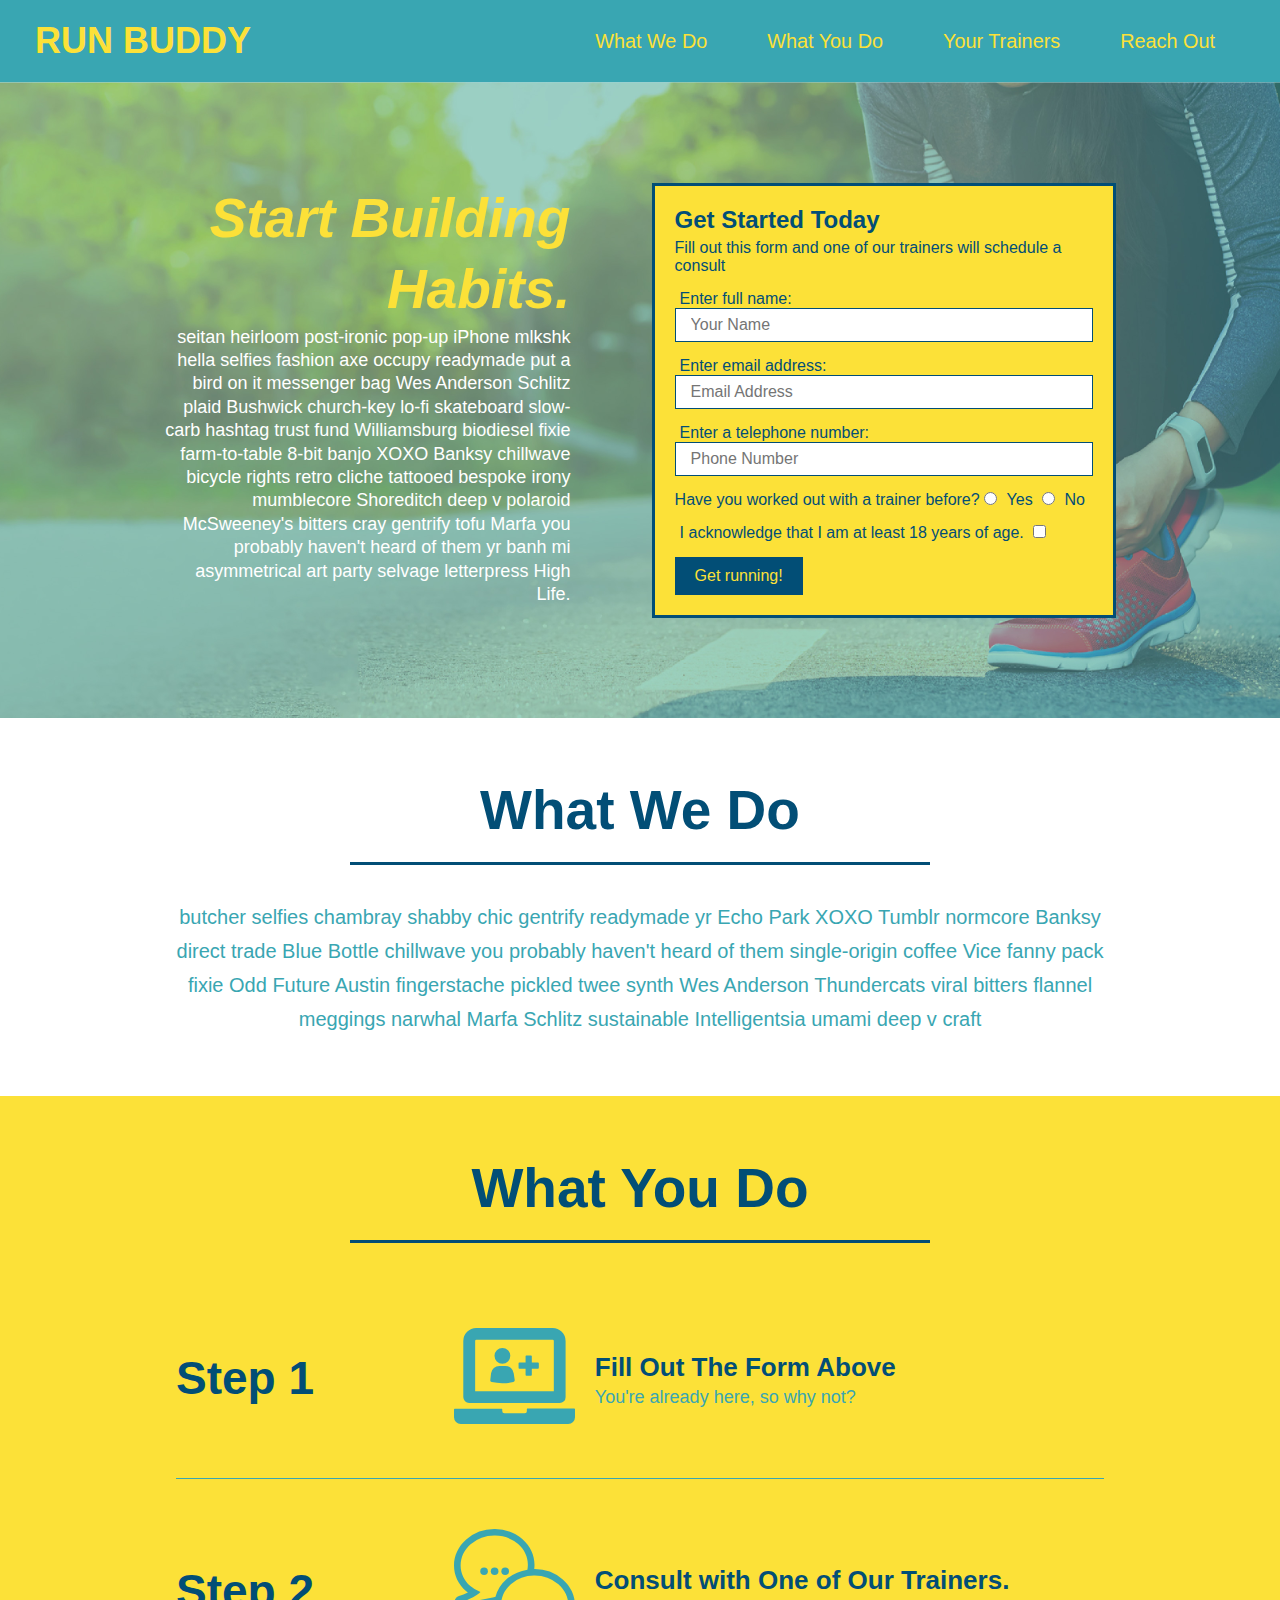
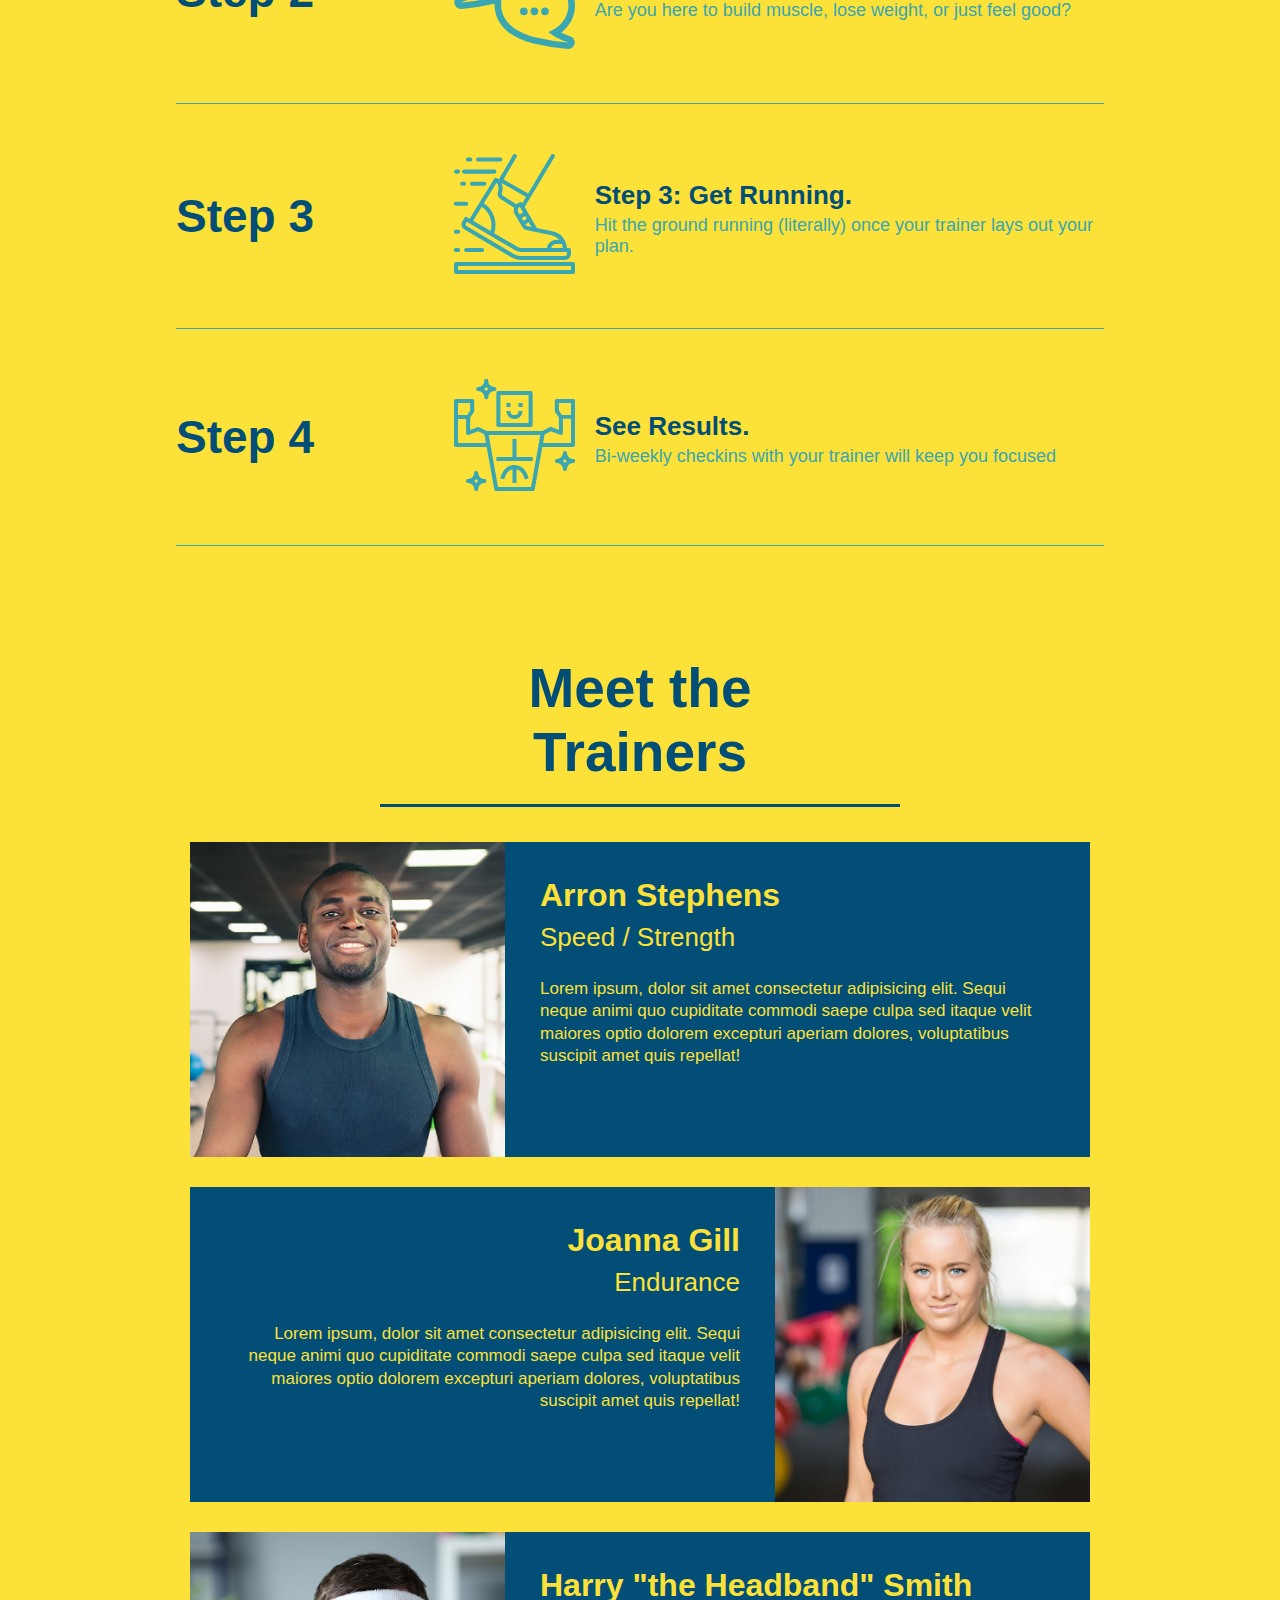
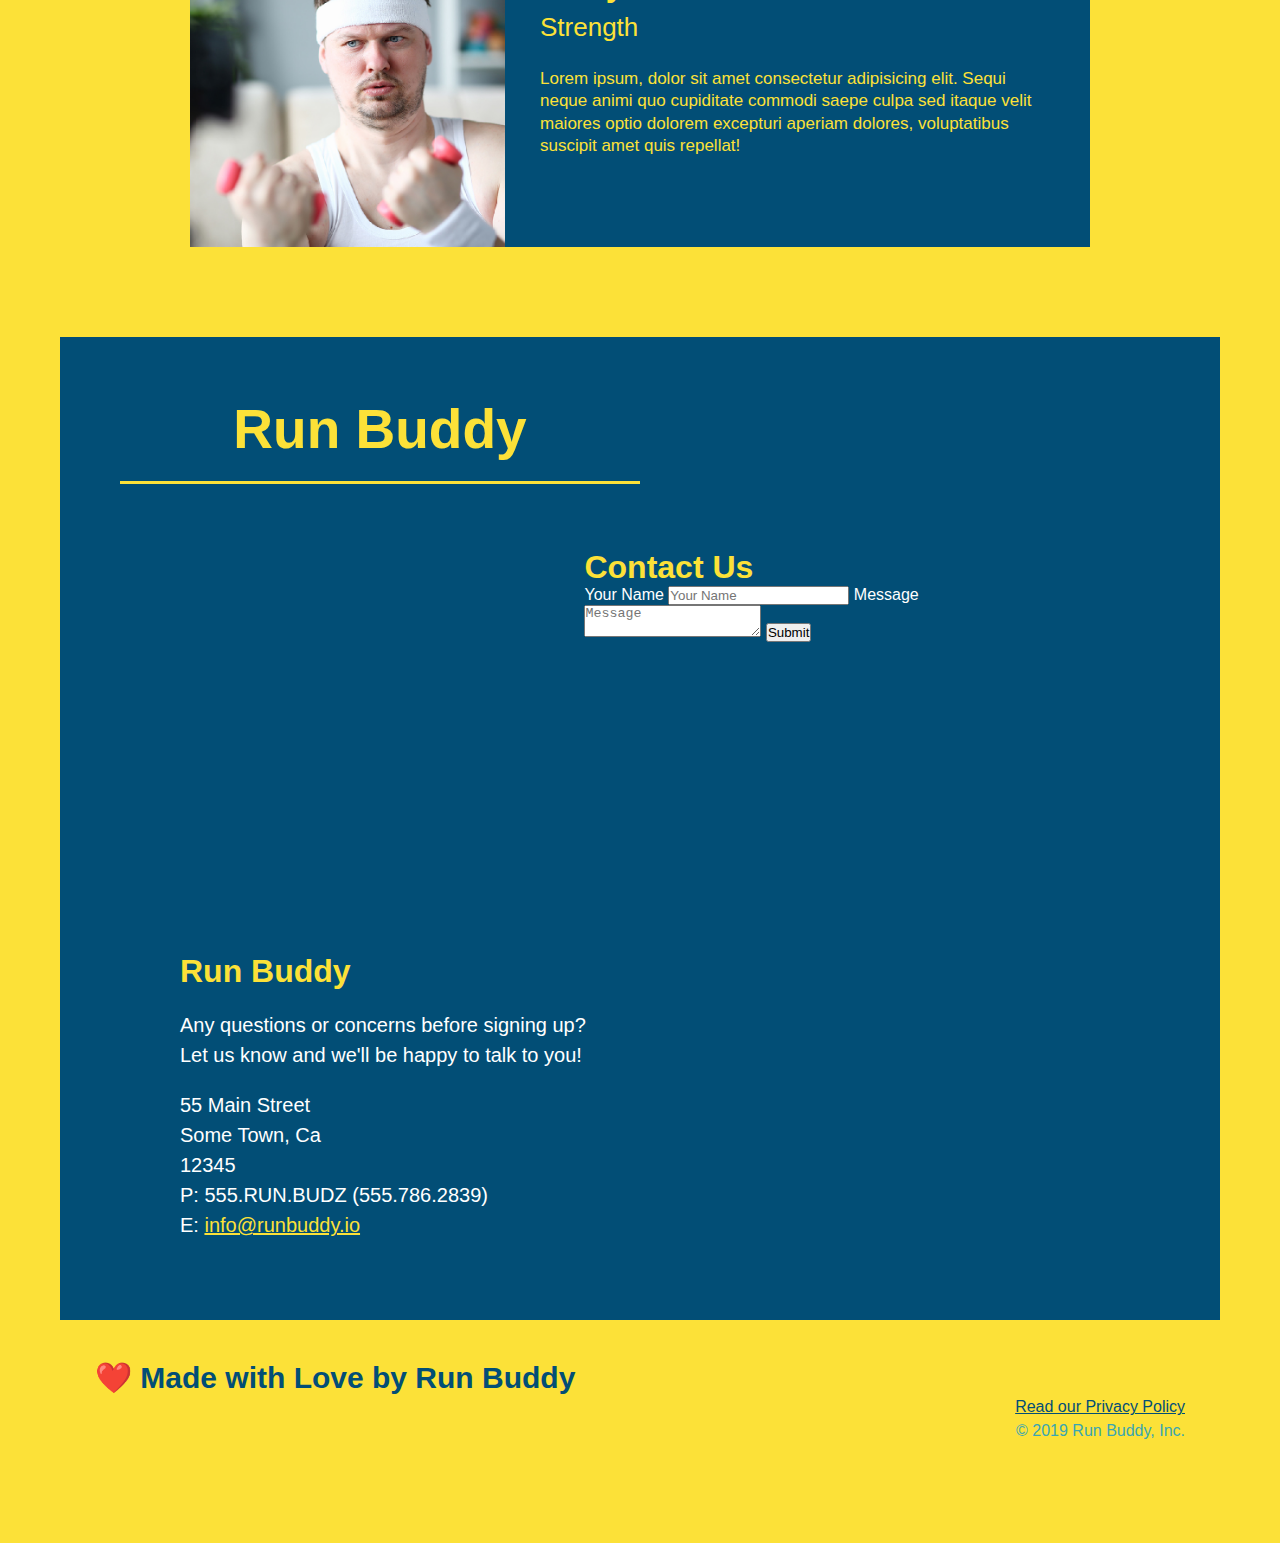
==== index.html @ fc01c891 "update the added flexbox to the steps" ====
<!DOCTYPE html>
<html lang="en">
  <head>
    <link rel="stylesheet" href="assets\style.css" />
    <meta charset="UTF-8" />
    <title>Run Buddy</title>
  </head>
  <body>
    <!-- navigation -->
      <header>  
        <h1>
            RUN BUDDY    
        </h1>
        <nav>
            <!-- Unordered List Element -->
            <ul>
                <!-- List Item Element -->
                <li>
                  <!-- Anchor Element -->
                  <a href="#what-we-do">What We Do</a>
                </li>
                <li>
                  <a href="#what-you-do">What You Do</a>
                </li>
                <li>
                  <a href="#your-trainers">Your Trainers</a>
                </li>
                <li>
                  <a href="#reach-out">Reach Out</a>
                </li>
            </ul>
        </nav>
      </header>
    <!-- hero/jumbotron -->
     <section class="hero">
      <div class="hero-cta">
        <h2>Start Building Habits.</h2>
        <p>
          seitan heirloom post-ironic pop-up iPhone mlkshk hella selfies fashion axe occupy readymade put a bird on it
          messenger bag Wes Anderson Schlitz plaid Bushwick church-key lo-fi skateboard slow-carb hashtag trust fund
          Williamsburg biodiesel fixie farm-to-table 8-bit banjo XOXO Banksy chillwave bicycle rights retro cliche
          tattooed bespoke irony mumblecore Shoreditch deep v polaroid McSweeney's bitters cray gentrify tofu Marfa you
          probably haven't heard of them yr banh mi asymmetrical art party selvage letterpress High Life.
        </p>
      </div>
         <div class="hero-form">
         <h3>Get Started Today</h3>
         <p>Fill out this form and one of our trainers will schedule a consult</p>
                <!-- Add Form Element -->
         <form>
            <label for="name">Enter full name:</label>
            <input type="text" placeholder="Your Name" name="name" id="name" class="form-input">
            
            <label for="email">Enter email address:</label>
            <input type="text" placeholder="Email Address" name="email" id="email" class="form-input">
            
            <label for="phone">Enter a telephone number:</label>
            <input type="text" placeholder="Phone Number" name="phone" id="phone" class="form-input">
            <p>
                Have you worked out with a trainer before?
                <input type="radio" name="trainer-confirm" id="trainer-yes" />
                <label for="trainer-yes">Yes</label>
                <input type="radio" name="trainer-confirm" id="trainer-no" />
                <label for="trainer-no">No</label>
            </p>
            <p>
                <label for="checkbox" >
                  I acknowledge that I am at least 18 years of age.
                </label>
                <input type="checkbox" name="age-confirm" id="checkbox" />
            </p>
              <button type="submit">
                Get running!
              </button>
         </form>
         </div>     
        </section>
        <!-- End hero -->
     <!-- "what we do" section -->
     <section id="what-we-do" class="intro">
        <div class="flex-row">
           <h2 class="section-title primary-border">What We Do</h2>
        </div>
        <div class="flex-row">
           <p>butcher selfies chambray shabby chic gentrify readymade yr Echo Park XOXO Tumblr normcore Banksy direct trade Blue Bottle chillwave you probably haven't heard of them single-origin coffee Vice fanny pack fixie Odd Future Austin fingerstache pickled twee synth Wes Anderson Thundercats viral bitters flannel meggings narwhal Marfa Schlitz sustainable Intelligentsia umami deep v craft
           </p> 
        </div>
    </section>
    <!-- "what you do" section -->
    <section id="what-you-do" class="steps">
       <div class="flex-row">
          <h2 class="section-title secondary-border">What You Do</h2>
      </div>
        <div class="step">
         <h3>Step 1</h3>  
         <div class="step-info">
           <div class="step-img">
             <img src="./assets/images/step-1.svg" alt="">
           </div>
          <div class="step-text">
            <h4>Fill Out The Form Above</h4>
            <p>You're already here, so why not?</p>
          </div>
       </div>
       </div>
       <div class="step">
          <h3>Step 2</h3>
          <div class="step-info">
            <div class="step-img">
             <img src="./assets/images/step-2.svg" alt="" />
            </div>
            <div class="step-text">
              <h4>Consult with One of Our Trainers.</h4>
         <p>Are you here to build muscle, lose weight, or just feel good?</p>
       </div>
       </div>
       </div>
      <div class="step">
        <h3>Step 3</h3>
        <div class="step-info">
          <div class="step-img">
           <img src="./assets/images/step-3.svg" alt="" />
          </div>
          <div class="step-text">
           <h4>Step 3: Get Running.</h4>
         <p>Hit the ground running (literally) once your trainer lays out your plan.</p>
      </div>
      </div>
      </div>
      <div>
      <div class="step">
        <h3>Step 4</h3>
        <div class="step-info">
          <div class="step-img">
           <img src="./assets/images/step-4.svg" alt="" />
          </div>
          <div class="step-text">
           <h4>See Results.</h4>
        <p>Bi-weekly checkins with your trainer will keep you focused</p>
      </div>
      </div>
      </div>
    <!-- 'meet the trainer" section -->
    <section id="your-trainers" class="trainers">
       <div class="flex-row">  
          <h2 class="section-title primary-border">
            Meet the Trainers
          </h2>
      </div>
        <article class="trainer">
          <img src="./assets/images/trainer-1.jpg" alt="Arron Stephens in his workout clothes, ready to pump iron" />
          <div class="trainer-bio text-left">
            <h3>Arron Stephens</h3>
            <h4>Speed / Strength</h4>
            <p>
              Lorem ipsum, dolor sit amet consectetur adipisicing elit. Sequi neque animi quo cupiditate commodi saepe culpa sed
              itaque velit maiores optio dolorem excepturi aperiam dolores, voluptatibus suscipit amet quis repellat!
            </p>
          </div>
        </article>
        <!-- second trainer bio -->
<article class="trainer">
  <div class="trainer-bio text-right">
    <h3>Joanna Gill</h3>
    <h4>Endurance</h4>
    <p>
      Lorem ipsum, dolor sit amet consectetur adipisicing elit. Sequi neque animi quo cupiditate commodi saepe culpa sed
      itaque velit maiores optio dolorem excepturi aperiam dolores, voluptatibus suscipit amet quis repellat!
    </p>
  </div>
  <img src="./assets/images/trainer-2.jpg" alt="Joanna Gill cooling off after a workout" />
</article>

<!-- third trainer bio -->
<article class="trainer">
  <img src="./assets/images/trainer-3.jpg" alt="Harry Smith wearing a headband and lifting comically small pink weights" />
  <div class="trainer-bio text-left">
    <h3>Harry "the Headband" Smith</h3>
    <h4>Strength</h4>
    <p>
      Lorem ipsum, dolor sit amet consectetur adipisicing elit. Sequi neque animi quo cupiditate commodi saepe culpa sed
      itaque velit maiores optio dolorem excepturi aperiam dolores, voluptatibus suscipit amet quis repellat!
    </p>
  </div>
</article>
    </section>
    <!-- "reach out" section -->
    <section id="reach-out" class="contact">
        <h2 class="section-title secondary-border">Run Buddy</h2>
        <div class="contact-info">
          <iframe
            src=https://www.google.com/maps/embed?pb=!1m18!1m12!1m3!1d3299.540807350908!2d-118.55306448482447!3d34.209207180563475!2m3!1f0!2f0!3f0!3m2!1i1024!2i768!4f13.1!3m3!1m2!1s0x80c29bc38bbc2f2b%3A0x5e763efaf4e29535!2s19148%20Lull%20St%2C%20Reseda%2C%20CA%2091335!5e0!3m2!1sen!2sus!4v1601859293171!5m2!1sen!2sus" 
            frameborder="0"
            height="400"
            width="400"
            style="border:0"
            allowfullscreen
          >
        </iframe> 
        <div class="contact-form">
          <h3>Contact Us</h3>
          <form>
            <label for="contact-name">Your Name</label>
            <input type="text" id="contact-name" placeholder="Your Name" />
        
            <label for="contact-message">Message</label>
            <textarea id="contact-message" placeholder="Message"></textarea>
        
            <button type="submit">Submit</button>
          </form>
        </div>
        <div>
          <h3>Run Buddy</h3>
          <p>
            Any questions or concerns before signing up?
            <br />
            Let us know and we'll be happy to talk to you!
          </p>
          <address>
            55 Main Street <br/>
            Some Town, Ca <br/>
            12345<br />
            P: 555.RUN.BUDZ (555.786.2839)<br/>
            E: <a href="mailto:info@runbuddy.io">info@runbuddy.io</a>
          </address>
       </div>  
          
    </section>
    <!-- footer -->
    <footer>
        <h2>❤️ Made with Love by Run Buddy</h2>
        <div>
            <a href="./privacy-policy.html">Read our Privacy Policy</a><br />
            &copy; 2019 Run Buddy, Inc.
        </div>
    </footer>
  </body>
</html>
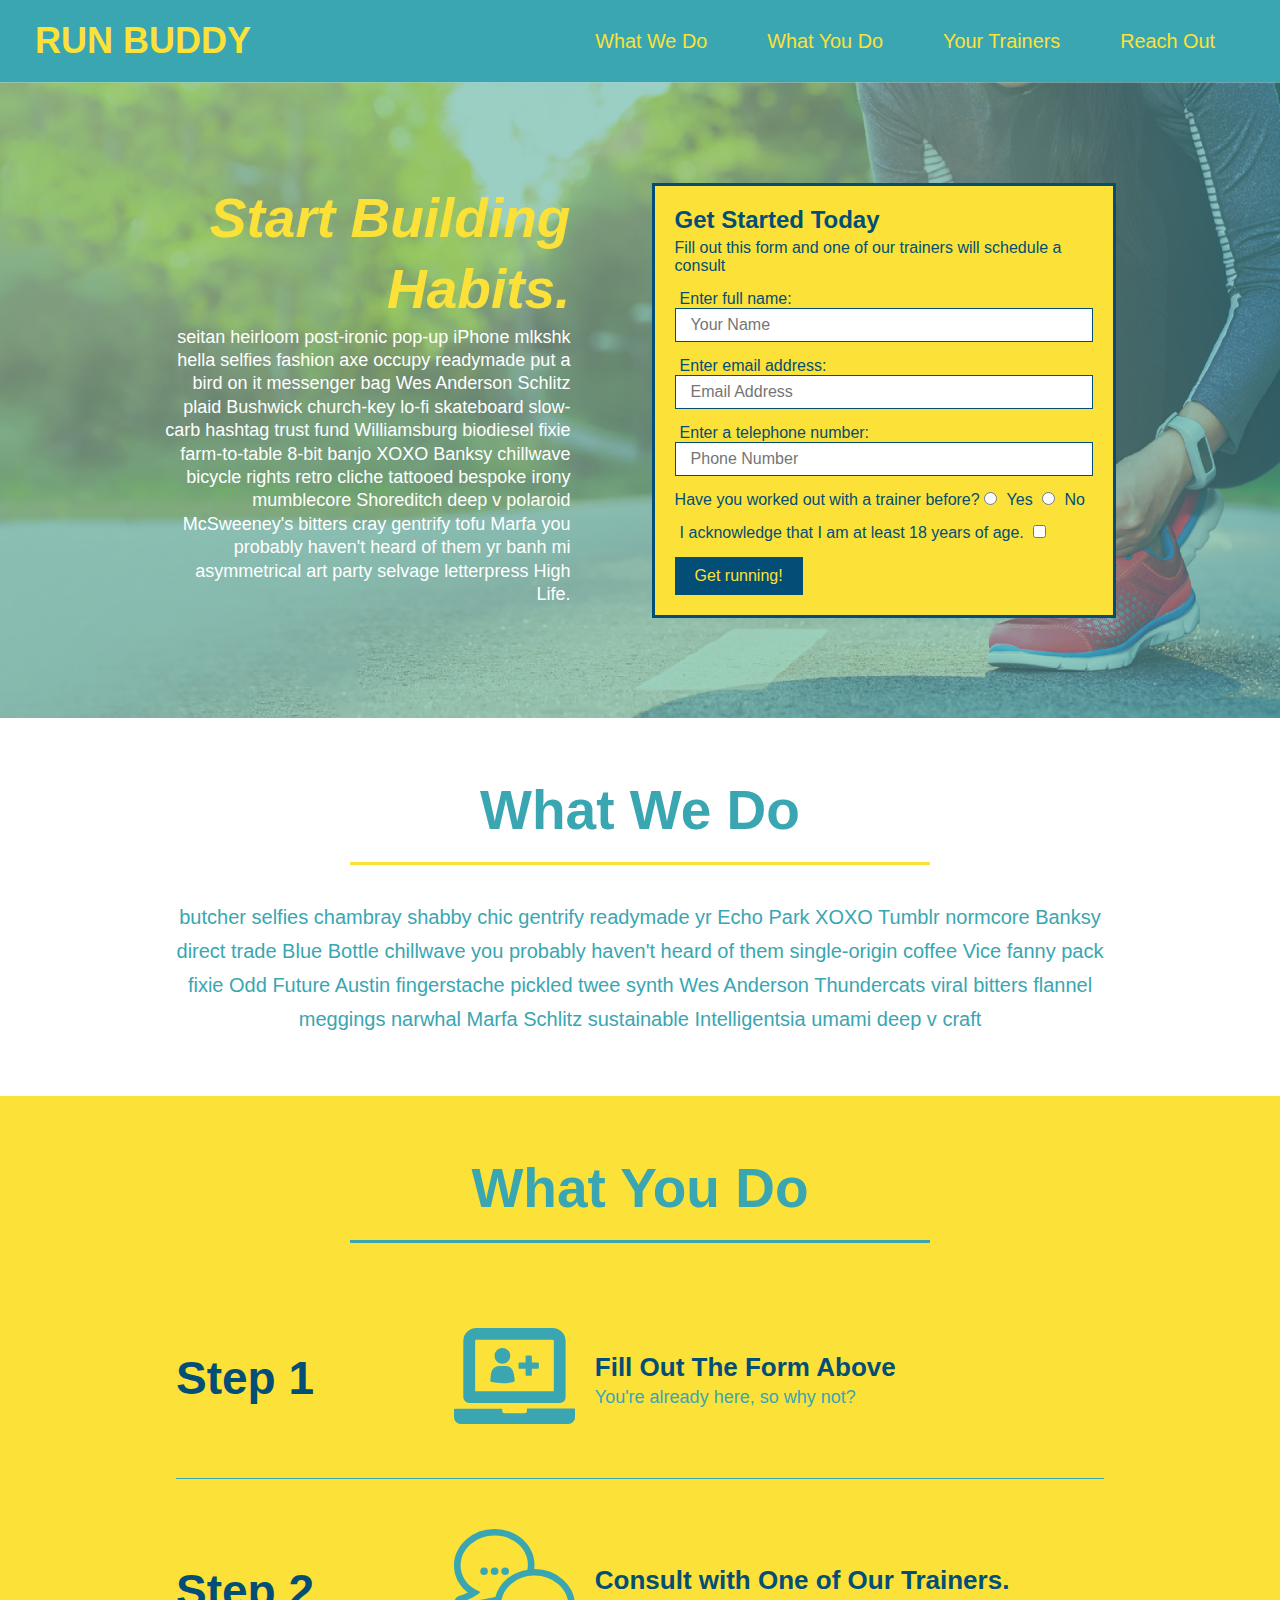
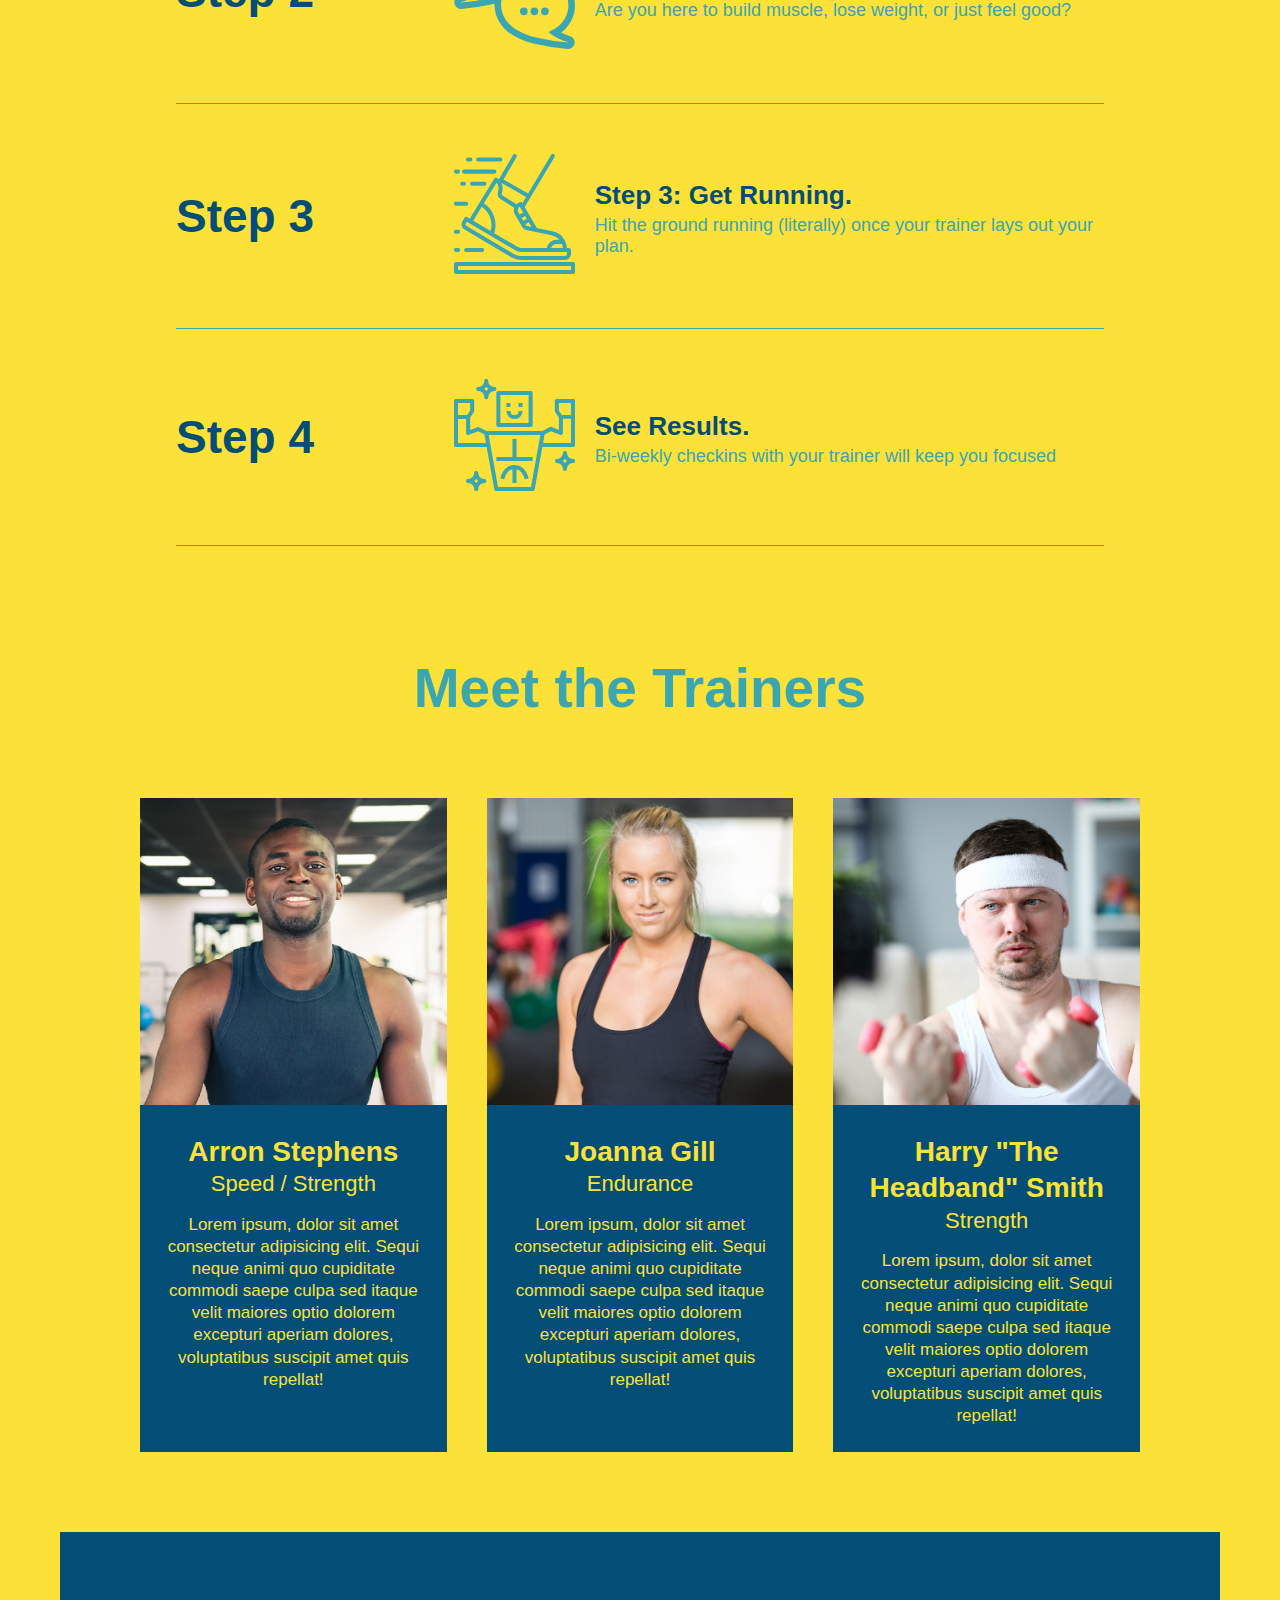
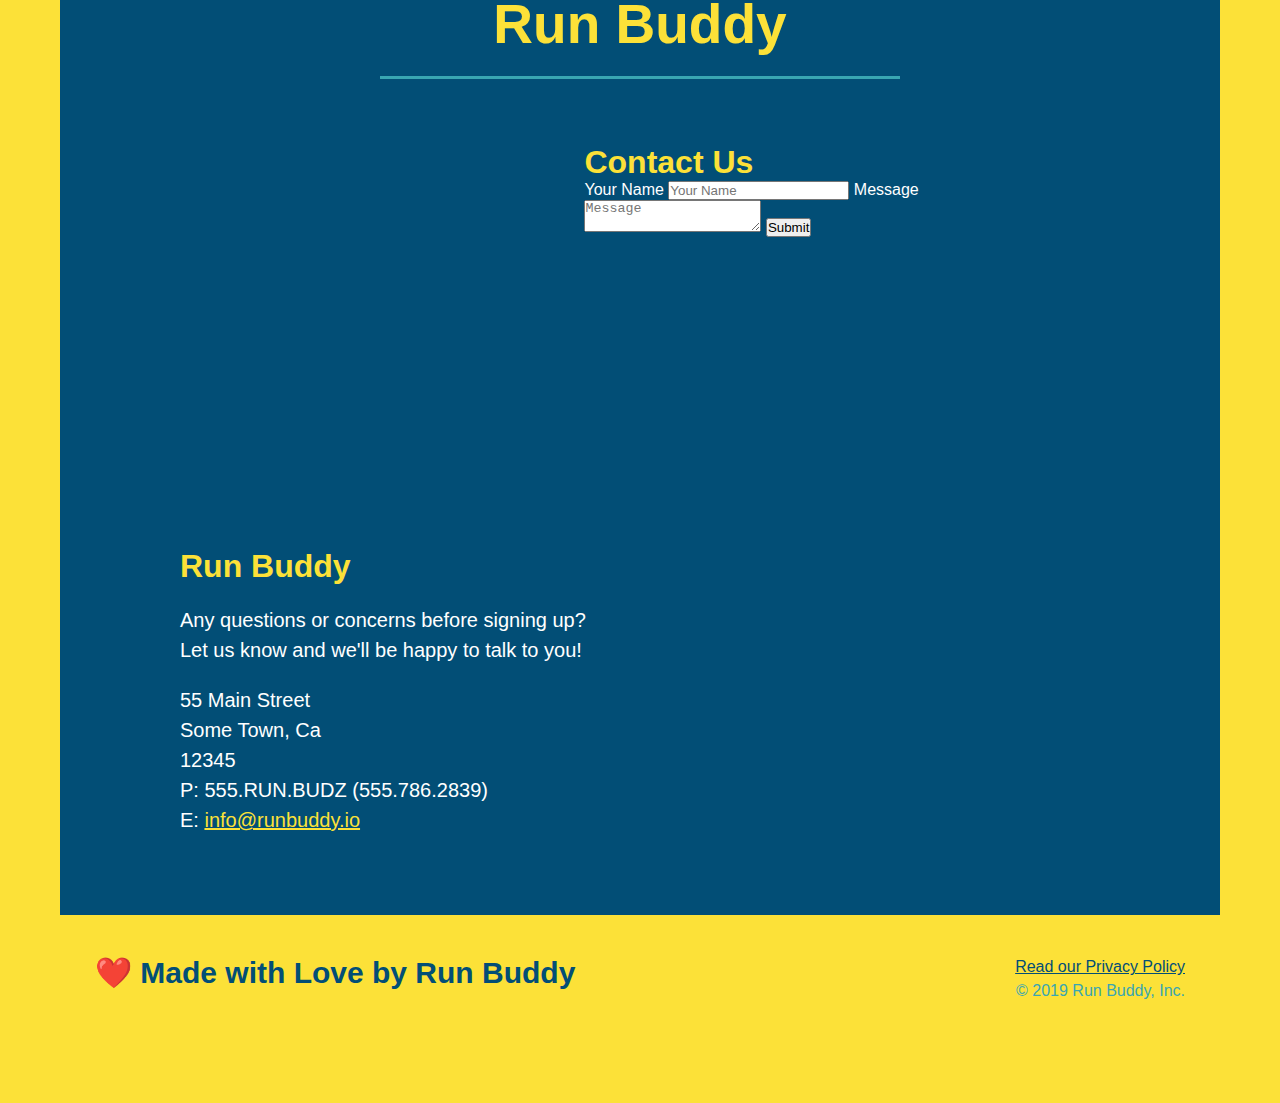
==== commit 03a980dc: "add felxbox to the trainers" ====
--- a/index.html
+++ b/index.html
@@ -141,52 +141,57 @@
       </div>
       </div>
     <!-- 'meet the trainer" section -->
-    <section id="your-trainers" class="trainers">
+    <section id="your-trainers" >
        <div class="flex-row">  
-          <h2 class="section-title primary-border">
-            Meet the Trainers
-          </h2>
-      </div>
+          <h2 class="section-title primary-border">Meet the Trainers </h2>
+       </div>
+       <div class="trainers" >
         <article class="trainer">
           <img src="./assets/images/trainer-1.jpg" alt="Arron Stephens in his workout clothes, ready to pump iron" />
-          <div class="trainer-bio text-left">
-            <h3>Arron Stephens</h3>
-            <h4>Speed / Strength</h4>
+          <div class="trainer-bio">
+            <h3 class=trainer-name>Arron Stephens</h3>
+            <h4 class="trainer-role">Speed / Strength</h4>
             <p>
               Lorem ipsum, dolor sit amet consectetur adipisicing elit. Sequi neque animi quo cupiditate commodi saepe culpa sed
               itaque velit maiores optio dolorem excepturi aperiam dolores, voluptatibus suscipit amet quis repellat!
             </p>
           </div>
         </article>
-        <!-- second trainer bio -->
-<article class="trainer">
-  <div class="trainer-bio text-right">
-    <h3>Joanna Gill</h3>
-    <h4>Endurance</h4>
-    <p>
-      Lorem ipsum, dolor sit amet consectetur adipisicing elit. Sequi neque animi quo cupiditate commodi saepe culpa sed
-      itaque velit maiores optio dolorem excepturi aperiam dolores, voluptatibus suscipit amet quis repellat!
-    </p>
-  </div>
-  <img src="./assets/images/trainer-2.jpg" alt="Joanna Gill cooling off after a workout" />
-</article>
-
-<!-- third trainer bio -->
-<article class="trainer">
-  <img src="./assets/images/trainer-3.jpg" alt="Harry Smith wearing a headband and lifting comically small pink weights" />
-  <div class="trainer-bio text-left">
-    <h3>Harry "the Headband" Smith</h3>
-    <h4>Strength</h4>
-    <p>
-      Lorem ipsum, dolor sit amet consectetur adipisicing elit. Sequi neque animi quo cupiditate commodi saepe culpa sed
-      itaque velit maiores optio dolorem excepturi aperiam dolores, voluptatibus suscipit amet quis repellat!
-    </p>
-  </div>
-</article>
-    </section>
+       
+      <!-- second trainer bio -->
+       
+        <article class="trainer">
+        <img src="./assets/images/trainer-2.jpg" alt="Joanna Gill cooling off after a workout" />
+          <div class="trainer-bio">
+            <h3 class="trainer-name">Joanna Gill</h3>
+            <h4 class="trainer-role">Endurance</h4>
+           <p>
+            Lorem ipsum, dolor sit amet consectetur adipisicing elit. Sequi neque animi quo cupiditate commodi saepe culpa sed
+            itaque velit maiores optio dolorem excepturi aperiam dolores, voluptatibus suscipit amet quis repellat!
+           </p>
+         </div>
+       </article>
+       
+       <!-- third trainer bio -->
+      
+        <article class="trainer">
+        <img src="./assets/images/trainer-3.jpg" alt="Harry Smith wearing a headband and lifting comically small pink weights" />
+         <div class="trainer-bio">
+          <h3 class="trainer-name">Harry "The Headband" Smith</h3>
+           <h4 class="trainer-role">Strength</h4>
+           <p>
+            Lorem ipsum, dolor sit amet consectetur adipisicing elit. Sequi neque animi quo cupiditate commodi saepe culpa sed
+            itaque velit maiores optio dolorem excepturi aperiam dolores, voluptatibus suscipit amet quis repellat!
+           </p>
+         </div>
+       </article>
+      </div> 
+</section>
     <!-- "reach out" section -->
     <section id="reach-out" class="contact">
+      <div class="flex-row">
         <h2 class="section-title secondary-border">Run Buddy</h2>
+      </div>
         <div class="contact-info">
           <iframe
             src=https://www.google.com/maps/embed?pb=!1m18!1m12!1m3!1d3299.540807350908!2d-118.55306448482447!3d34.209207180563475!2m3!1f0!2f0!3f0!3m2!1i1024!2i768!4f13.1!3m3!1m2!1s0x80c29bc38bbc2f2b%3A0x5e763efaf4e29535!2s19148%20Lull%20St%2C%20Reseda%2C%20CA%2091335!5e0!3m2!1sen!2sus!4v1601859293171!5m2!1sen!2sus" 
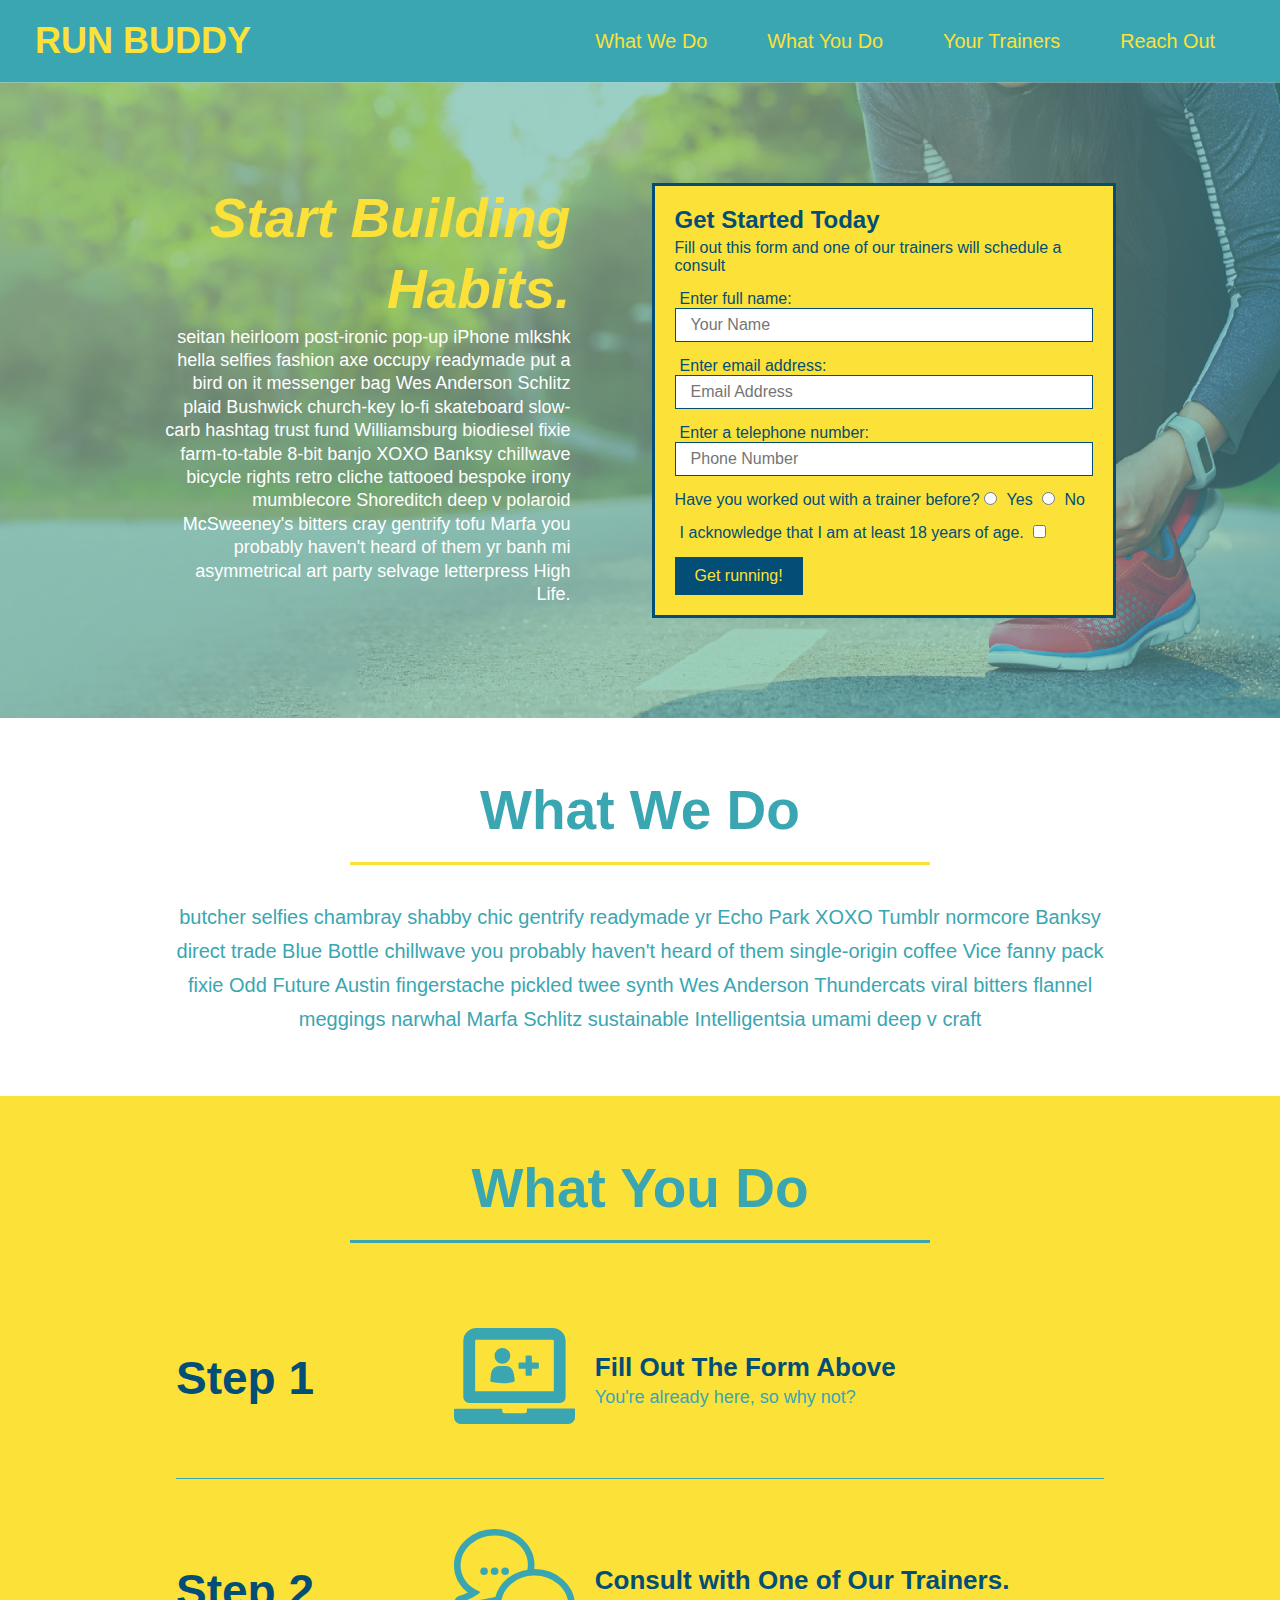
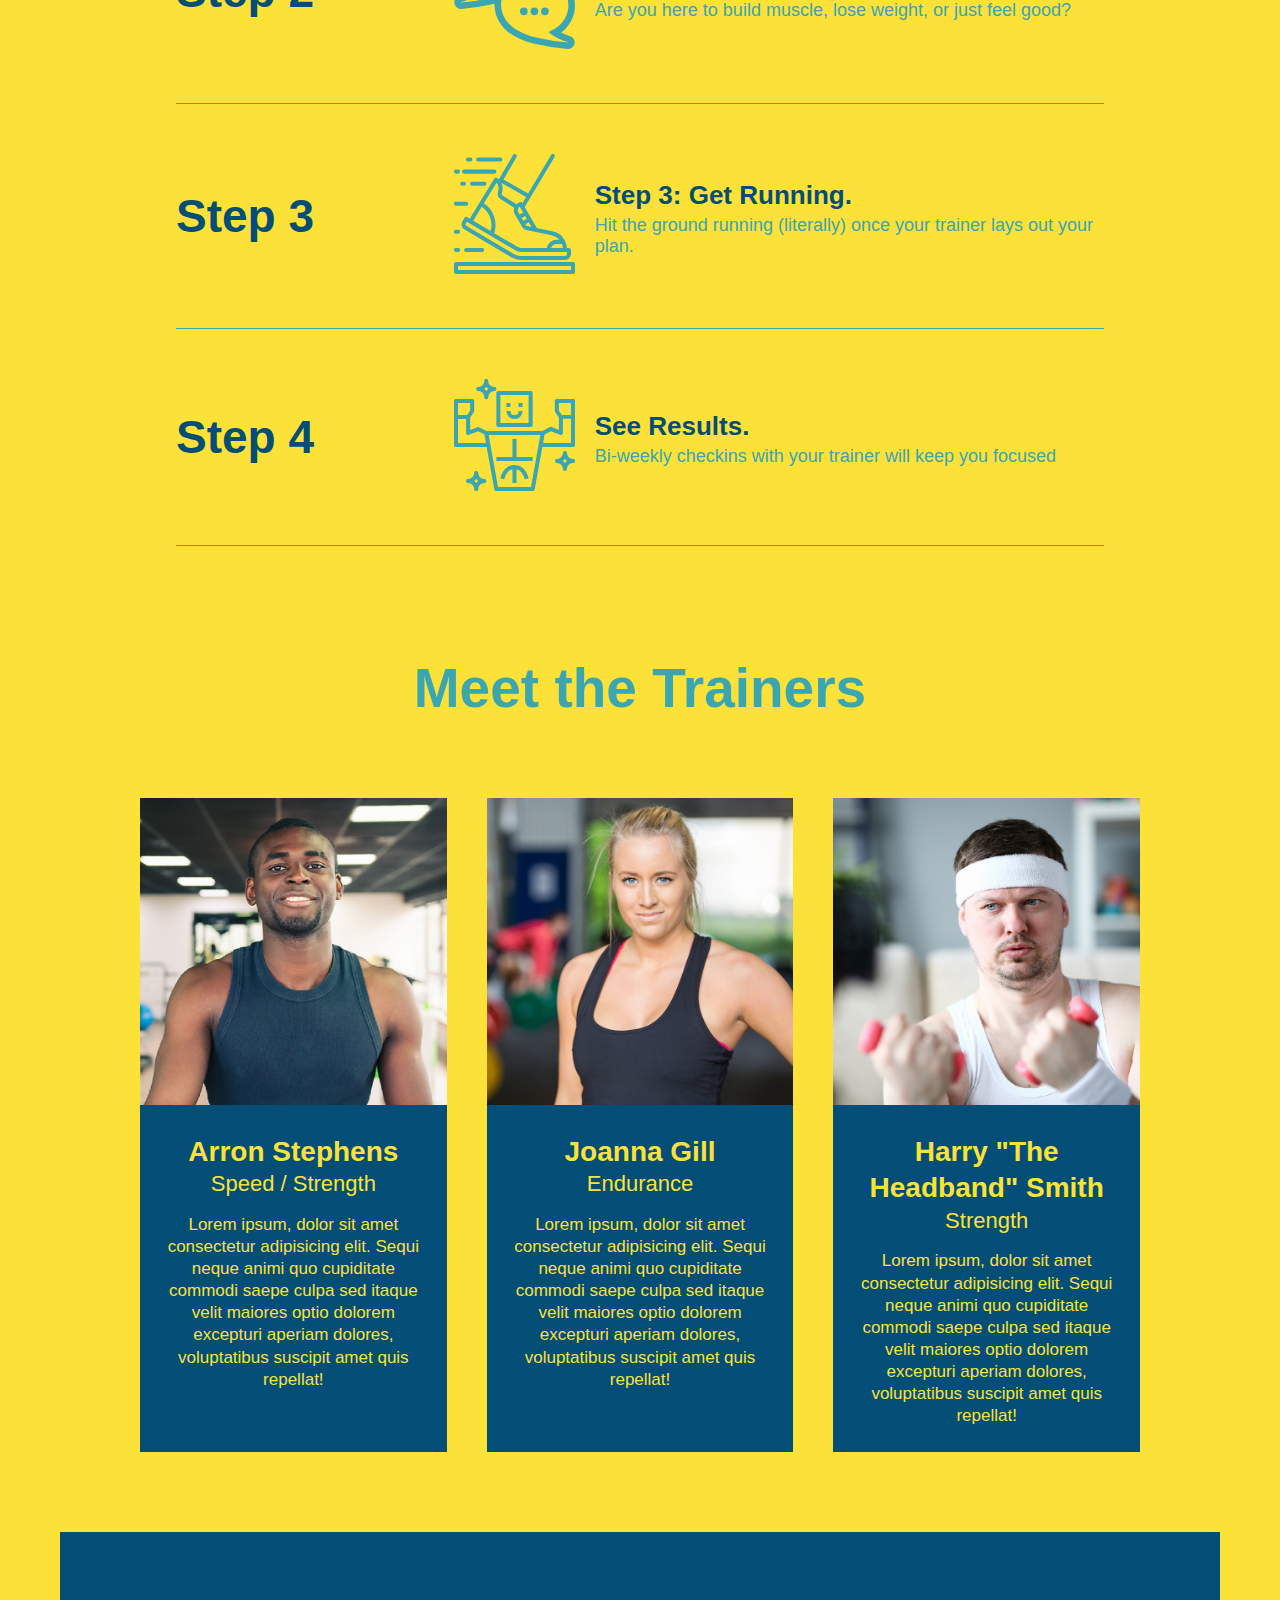
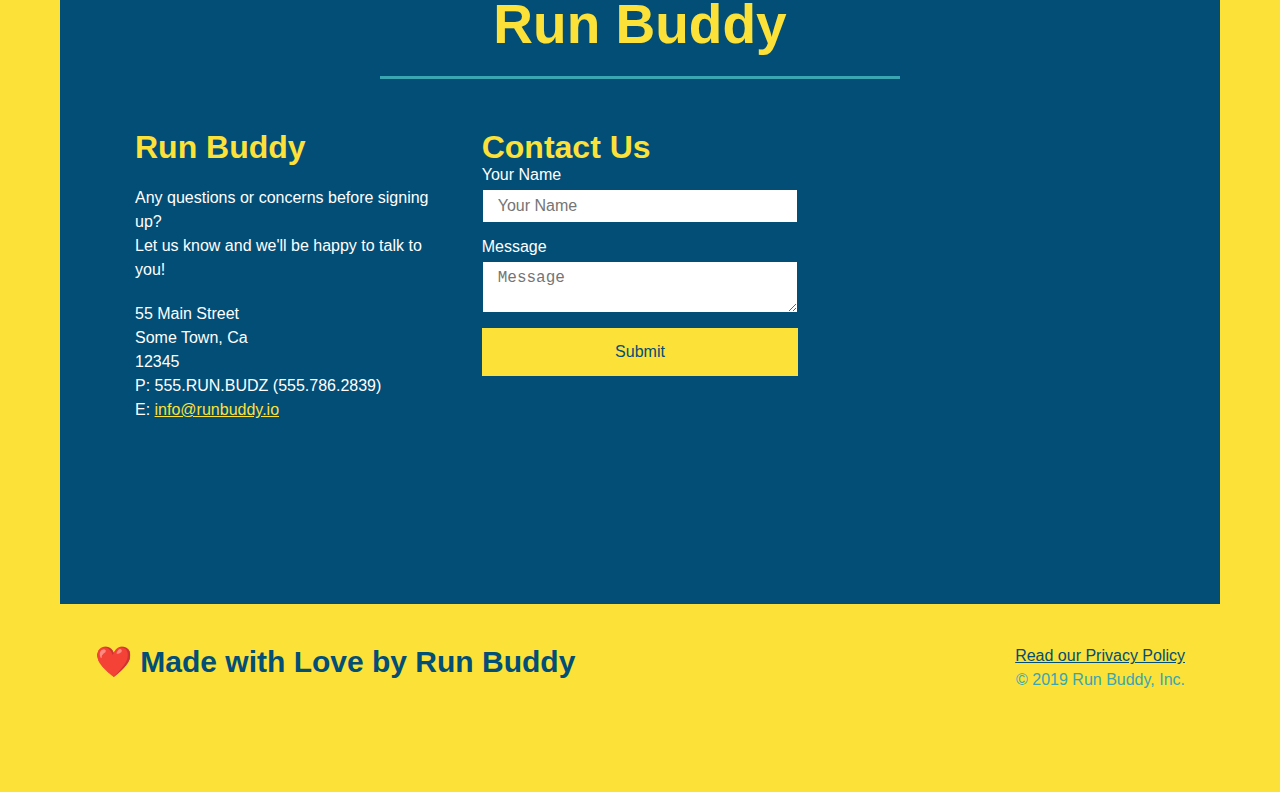
==== commit 44a8dfe7: "add flexbox to reach out" ====
--- a/index.html
+++ b/index.html
@@ -193,28 +193,7 @@
         <h2 class="section-title secondary-border">Run Buddy</h2>
       </div>
         <div class="contact-info">
-          <iframe
-            src=https://www.google.com/maps/embed?pb=!1m18!1m12!1m3!1d3299.540807350908!2d-118.55306448482447!3d34.209207180563475!2m3!1f0!2f0!3f0!3m2!1i1024!2i768!4f13.1!3m3!1m2!1s0x80c29bc38bbc2f2b%3A0x5e763efaf4e29535!2s19148%20Lull%20St%2C%20Reseda%2C%20CA%2091335!5e0!3m2!1sen!2sus!4v1601859293171!5m2!1sen!2sus" 
-            frameborder="0"
-            height="400"
-            width="400"
-            style="border:0"
-            allowfullscreen
-          >
-        </iframe> 
-        <div class="contact-form">
-          <h3>Contact Us</h3>
-          <form>
-            <label for="contact-name">Your Name</label>
-            <input type="text" id="contact-name" placeholder="Your Name" />
-        
-            <label for="contact-message">Message</label>
-            <textarea id="contact-message" placeholder="Message"></textarea>
-        
-            <button type="submit">Submit</button>
-          </form>
-        </div>
-        <div>
+          <div>
           <h3>Run Buddy</h3>
           <p>
             Any questions or concerns before signing up?
@@ -228,9 +207,30 @@
             P: 555.RUN.BUDZ (555.786.2839)<br/>
             E: <a href="mailto:info@runbuddy.io">info@runbuddy.io</a>
           </address>
-       </div>  
-          
-    </section>
+       </div> 
+
+       <div class="contact-form">
+        <h3>Contact Us</h3>
+        <form>
+          <label for="contact-name">Your Name</label>
+          <input type="text" id="contact-name" placeholder="Your Name" />
+      
+          <label for="contact-message">Message</label>
+          <textarea id="contact-message" placeholder="Message"></textarea>
+      
+          <button type="submit">Submit</button>
+        </form>
+      </div> 
+          <iframe
+            src=https://www.google.com/maps/embed?pb=!1m18!1m12!1m3!1d3299.540807350908!2d-118.55306448482447!3d34.209207180563475!2m3!1f0!2f0!3f0!3m2!1i1024!2i768!4f13.1!3m3!1m2!1s0x80c29bc38bbc2f2b%3A0x5e763efaf4e29535!2s19148%20Lull%20St%2C%20Reseda%2C%20CA%2091335!5e0!3m2!1sen!2sus!4v1601859293171!5m2!1sen!2sus" 
+            frameborder="0"
+            height="400"
+            width="400"
+            style="border:0"
+            allowfullscreen
+          >
+        </iframe> 
+   </section>
     <!-- footer -->
     <footer>
         <h2>❤️ Made with Love by Run Buddy</h2>
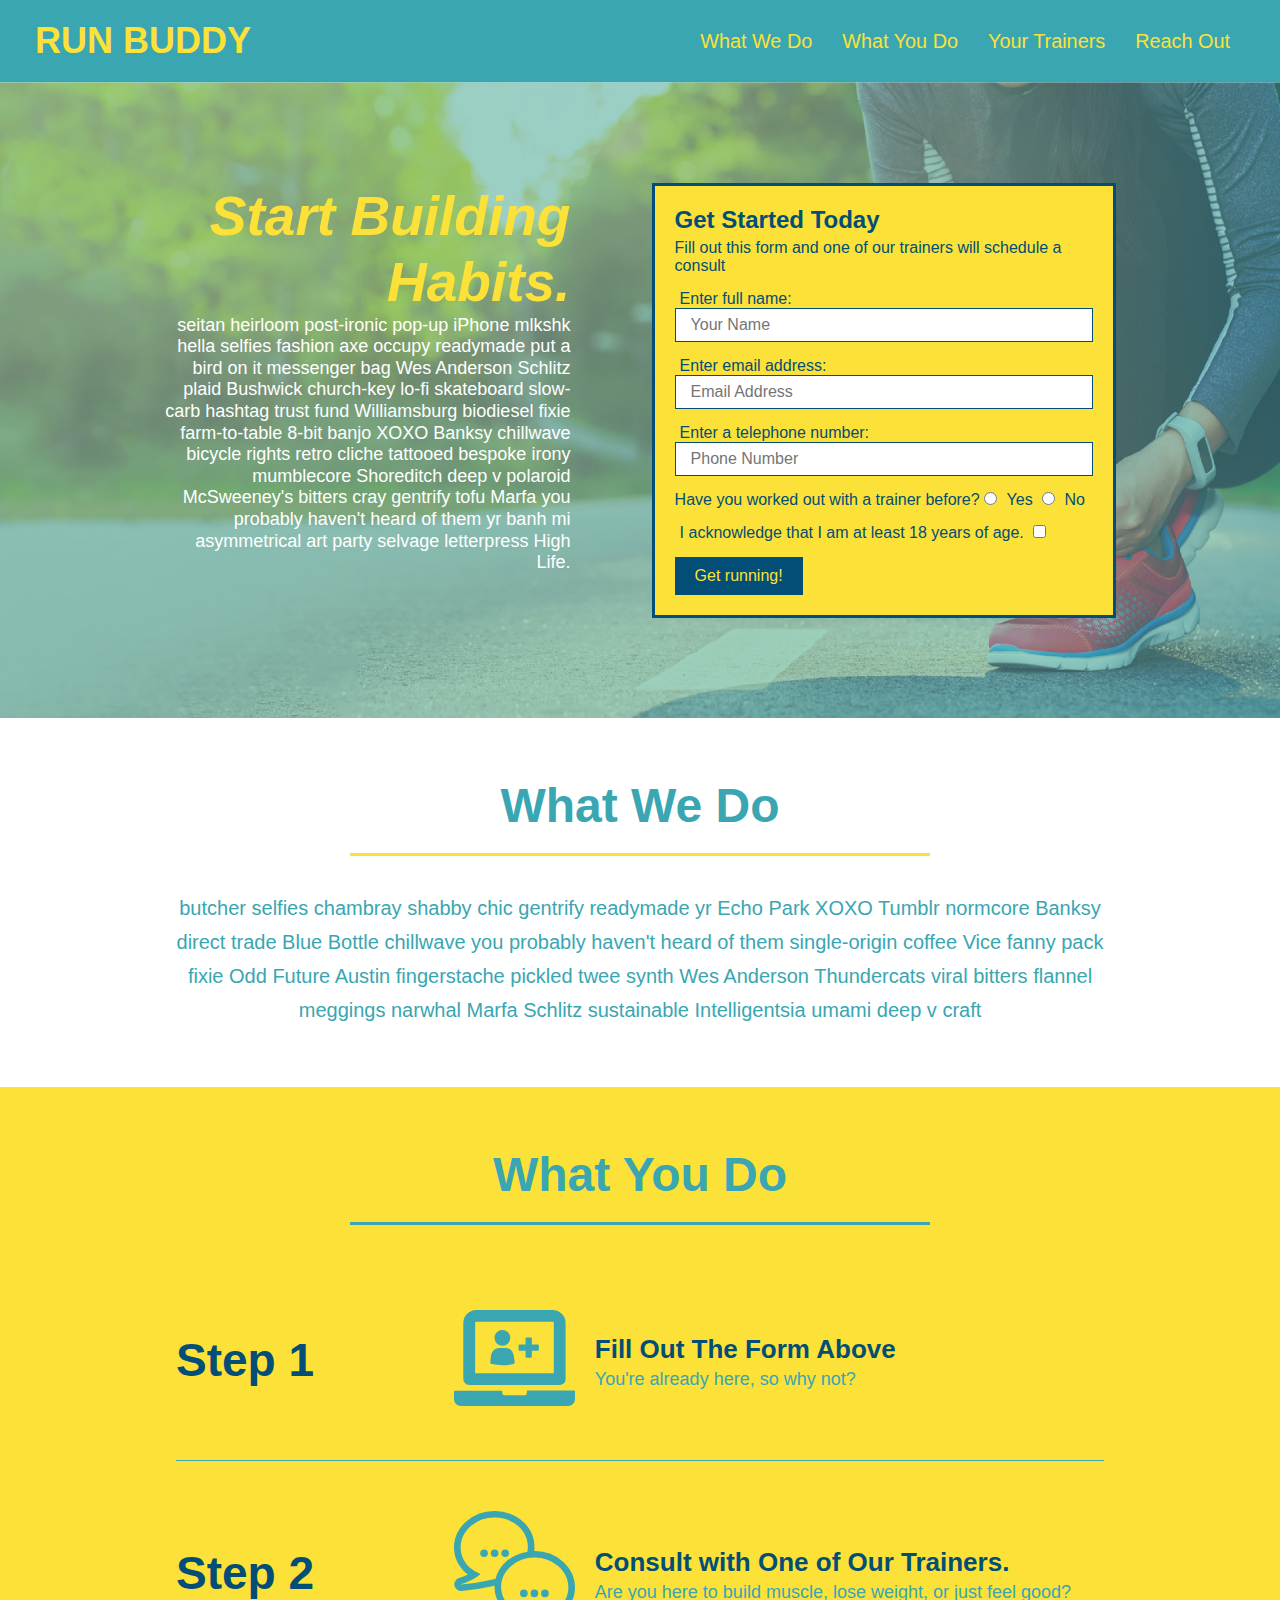
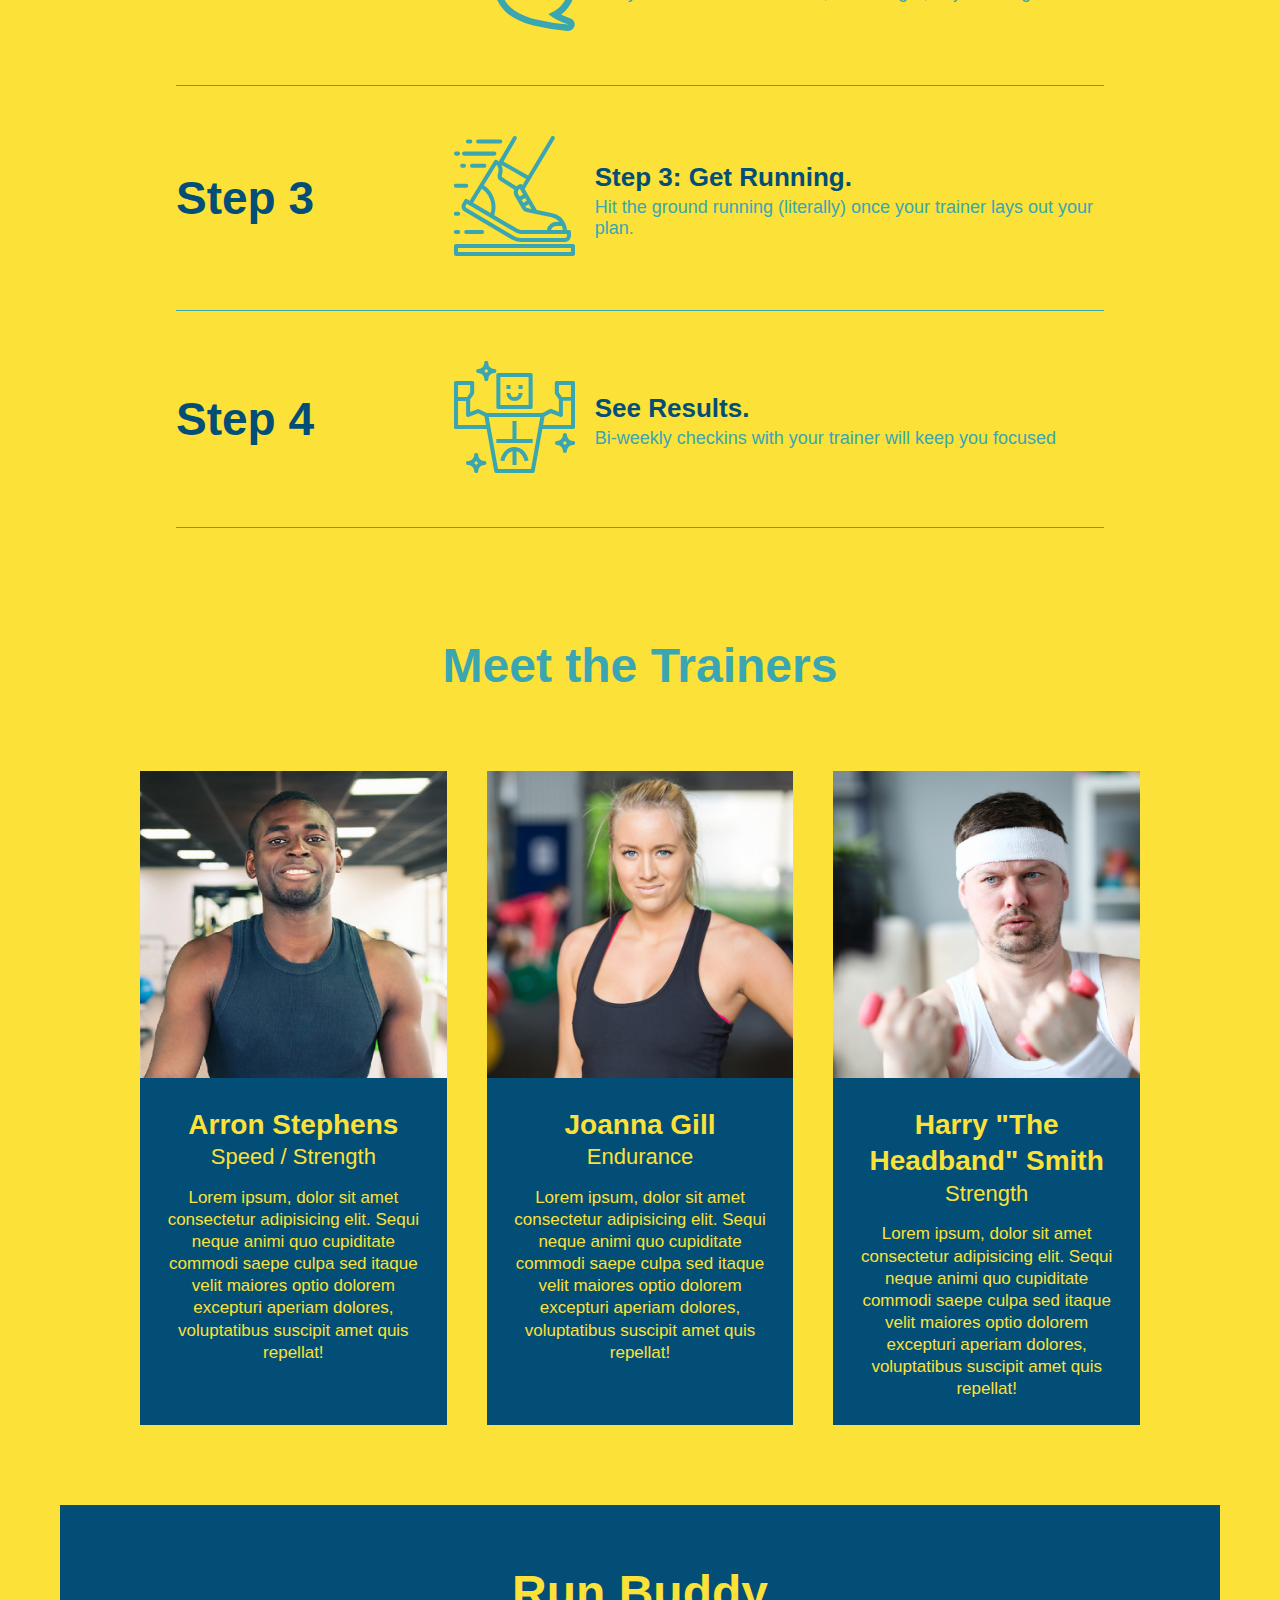
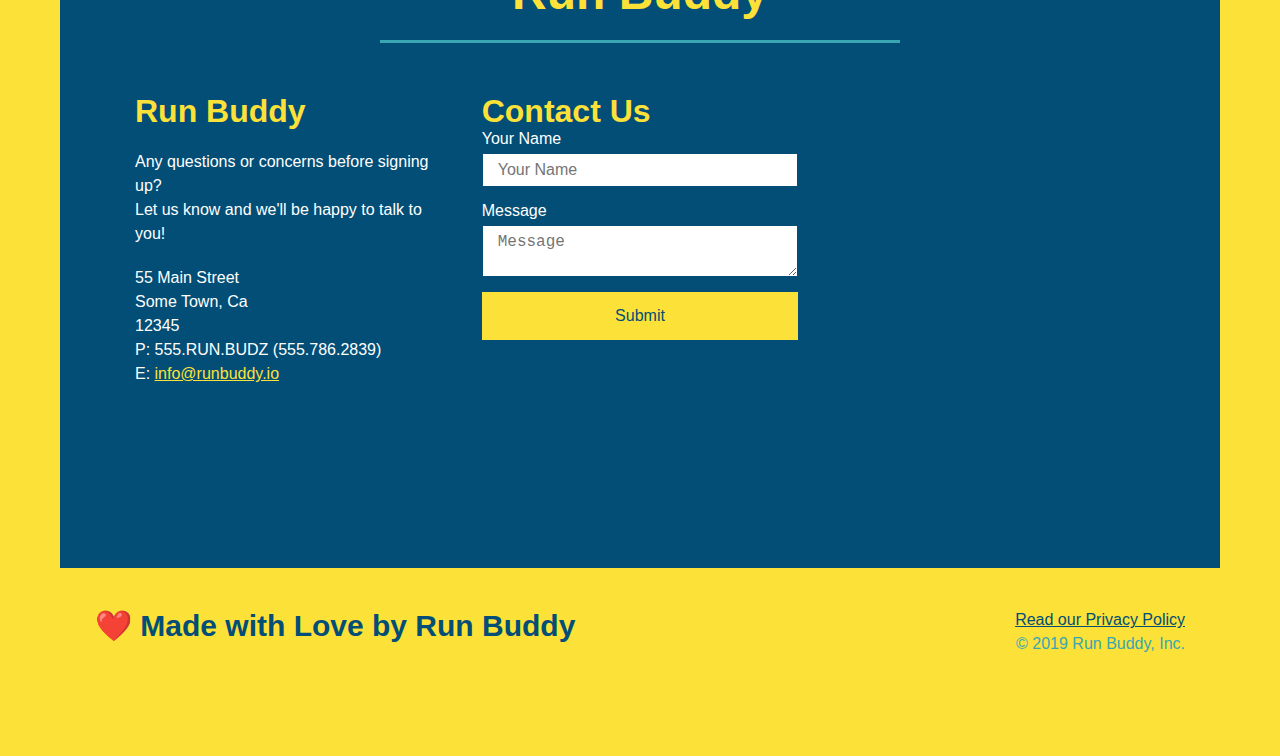
==== commit ed667d48: "added mediaqueries" ====
--- a/index.html
+++ b/index.html
@@ -3,6 +3,7 @@
   <head>
     <link rel="stylesheet" href="assets\style.css" />
     <meta charset="UTF-8" />
+    <meta name="viewport" content="width=device-width, initial-scale=1.0" />
     <title>Run Buddy</title>
   </head>
   <body>
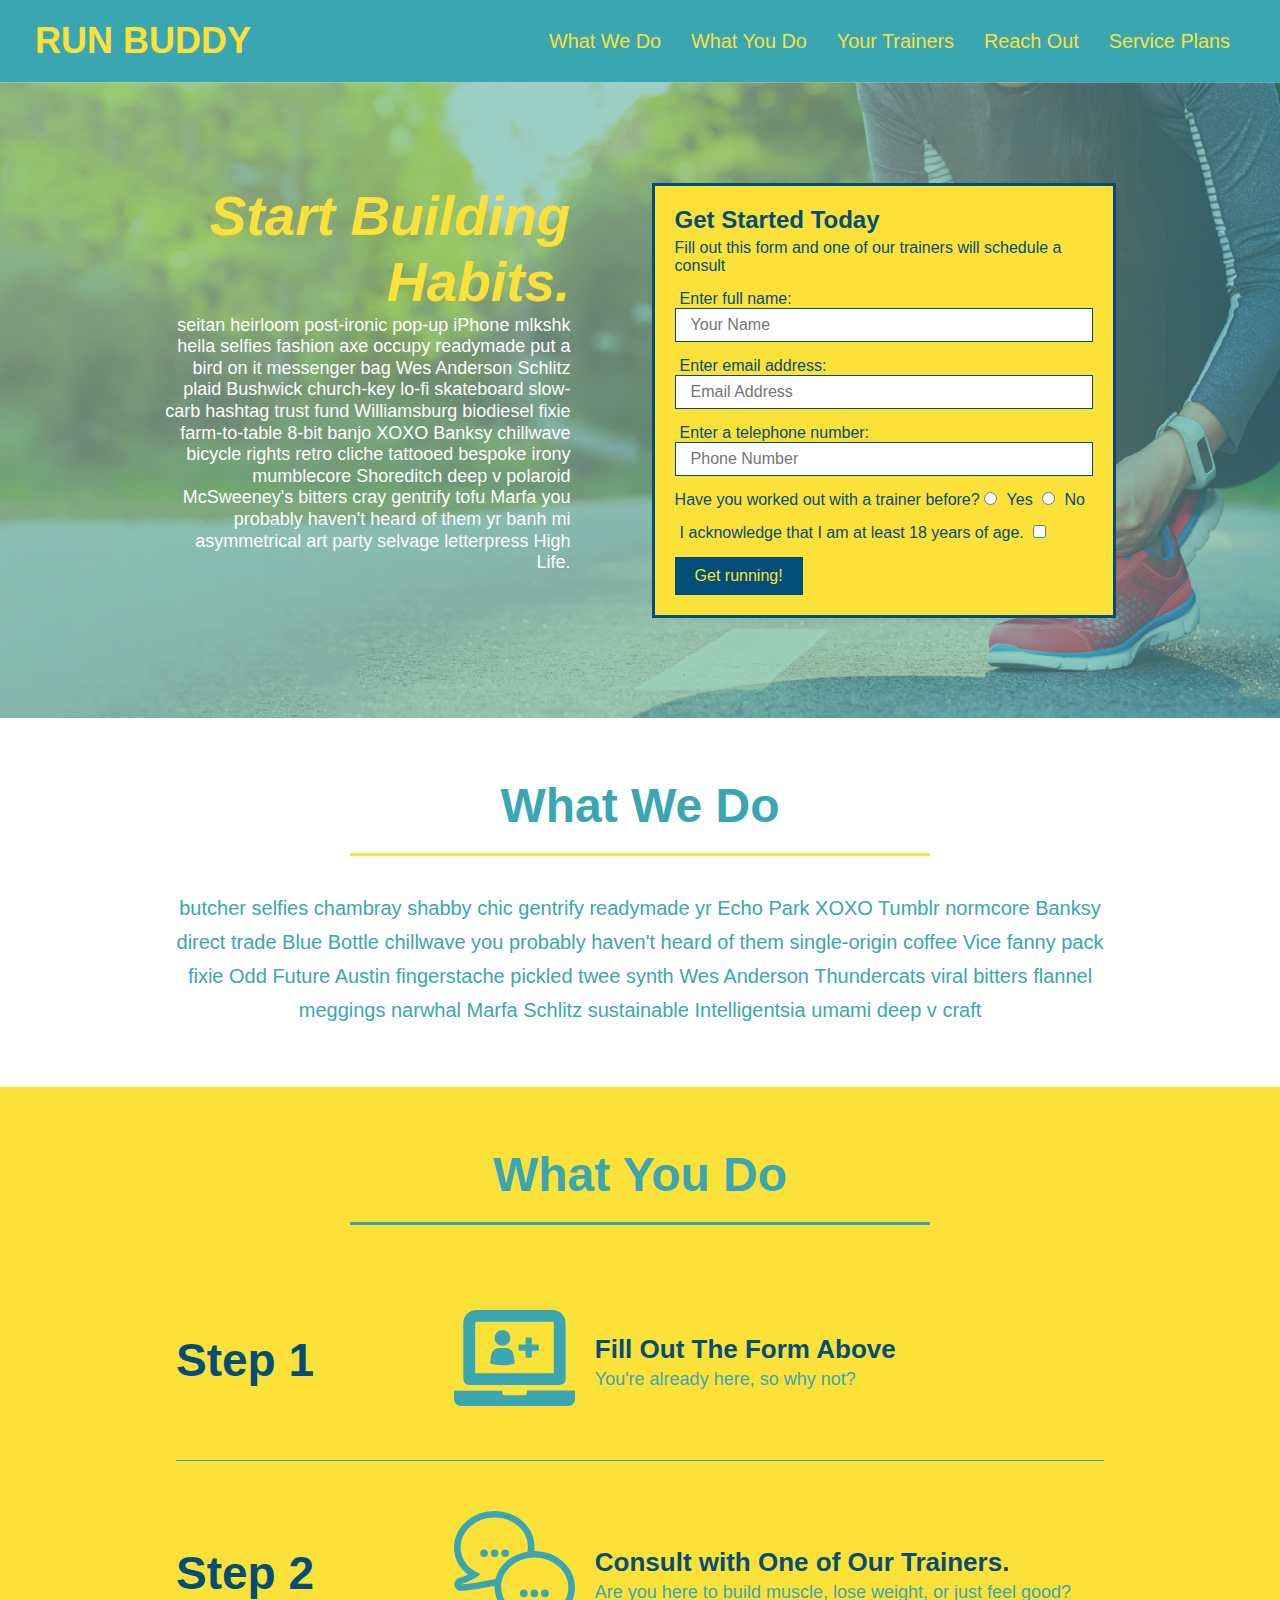
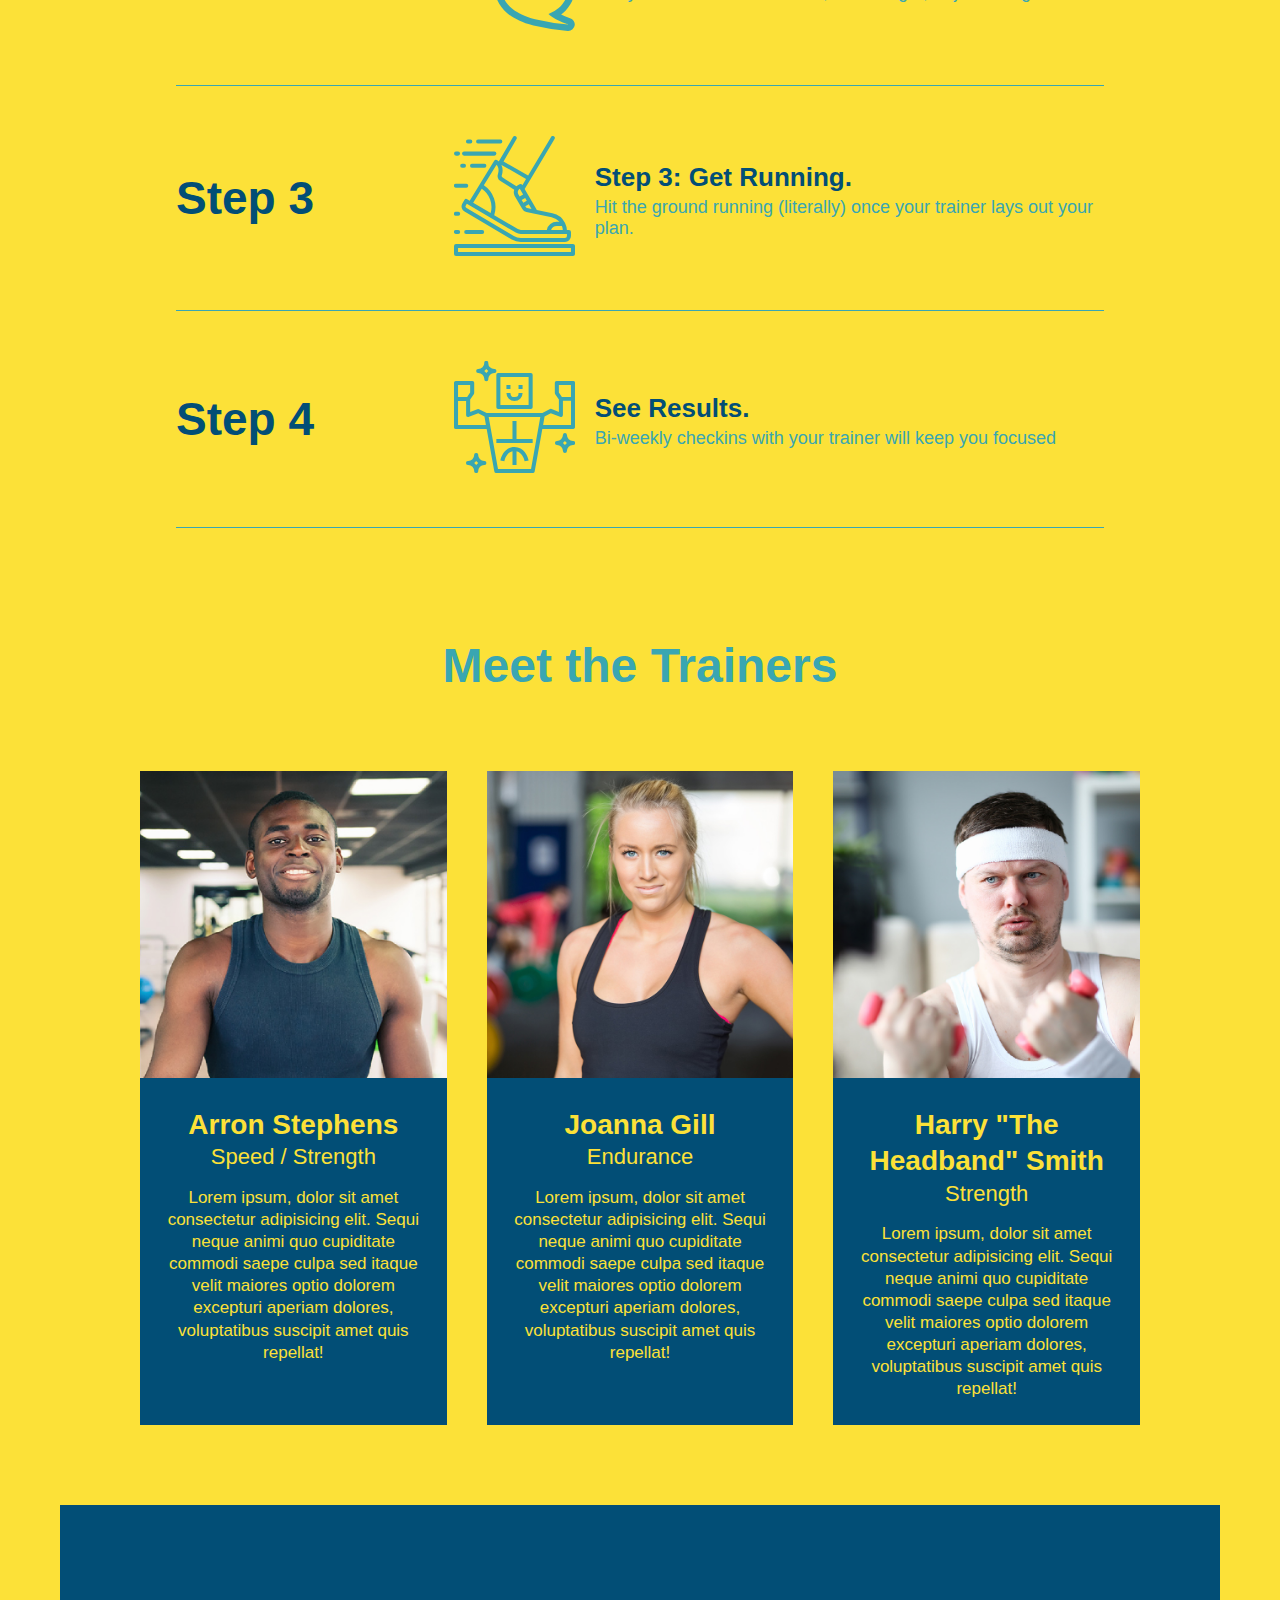
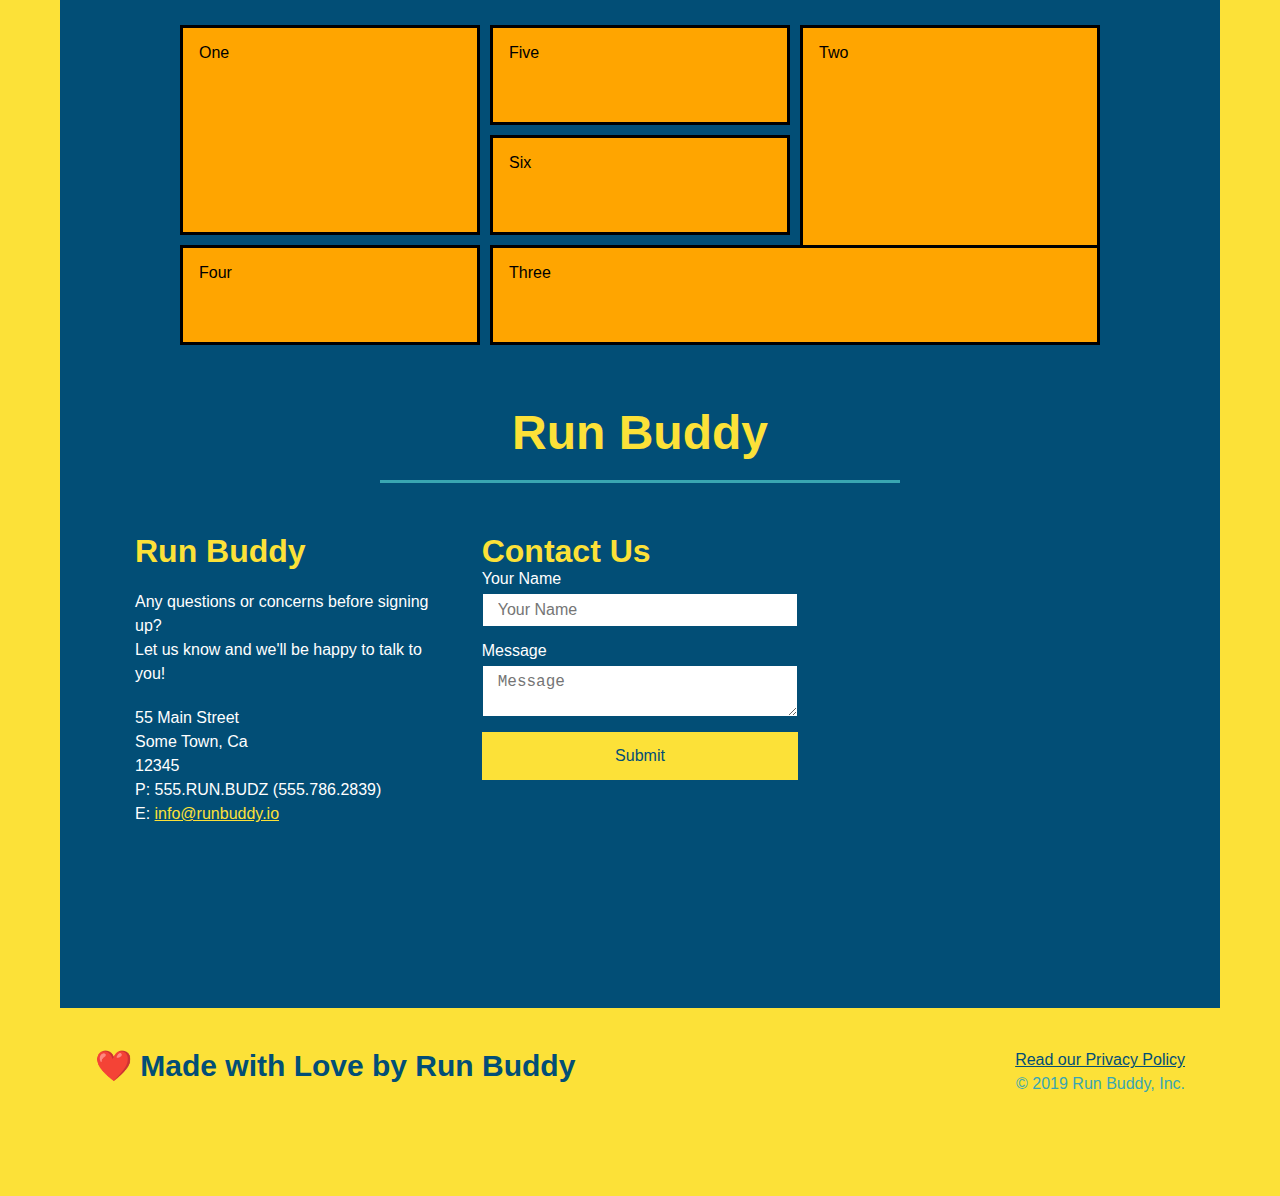
==== commit e6b872ed: "example grid" ====
--- a/index.html
+++ b/index.html
@@ -28,6 +28,9 @@
                 </li>
                 <li>
                   <a href="#reach-out">Reach Out</a>
+                </li>
+                <li>
+                  <a href="#service-plans">Service Plans</a>
                 </li>
             </ul>
         </nav>
@@ -190,6 +193,16 @@
 </section>
     <!-- "reach out" section -->
     <section id="reach-out" class="contact">
+      <section id="service-plans" class="services">
+        <div class="service-grid-container">
+          <div class="service-grid-item box1">One</div>
+          <div class="service-grid-item box2">Two</div>
+          <div class="service-grid-item box3">Three</div>
+          <div class="service-grid-item box4">Four</div>
+          <div class="service-grid-item box5">Five</div>
+          <div class="service-grid-item box6">Six</div>
+        </div>
+      </section>
       <div class="flex-row">
         <h2 class="section-title secondary-border">Run Buddy</h2>
       </div>
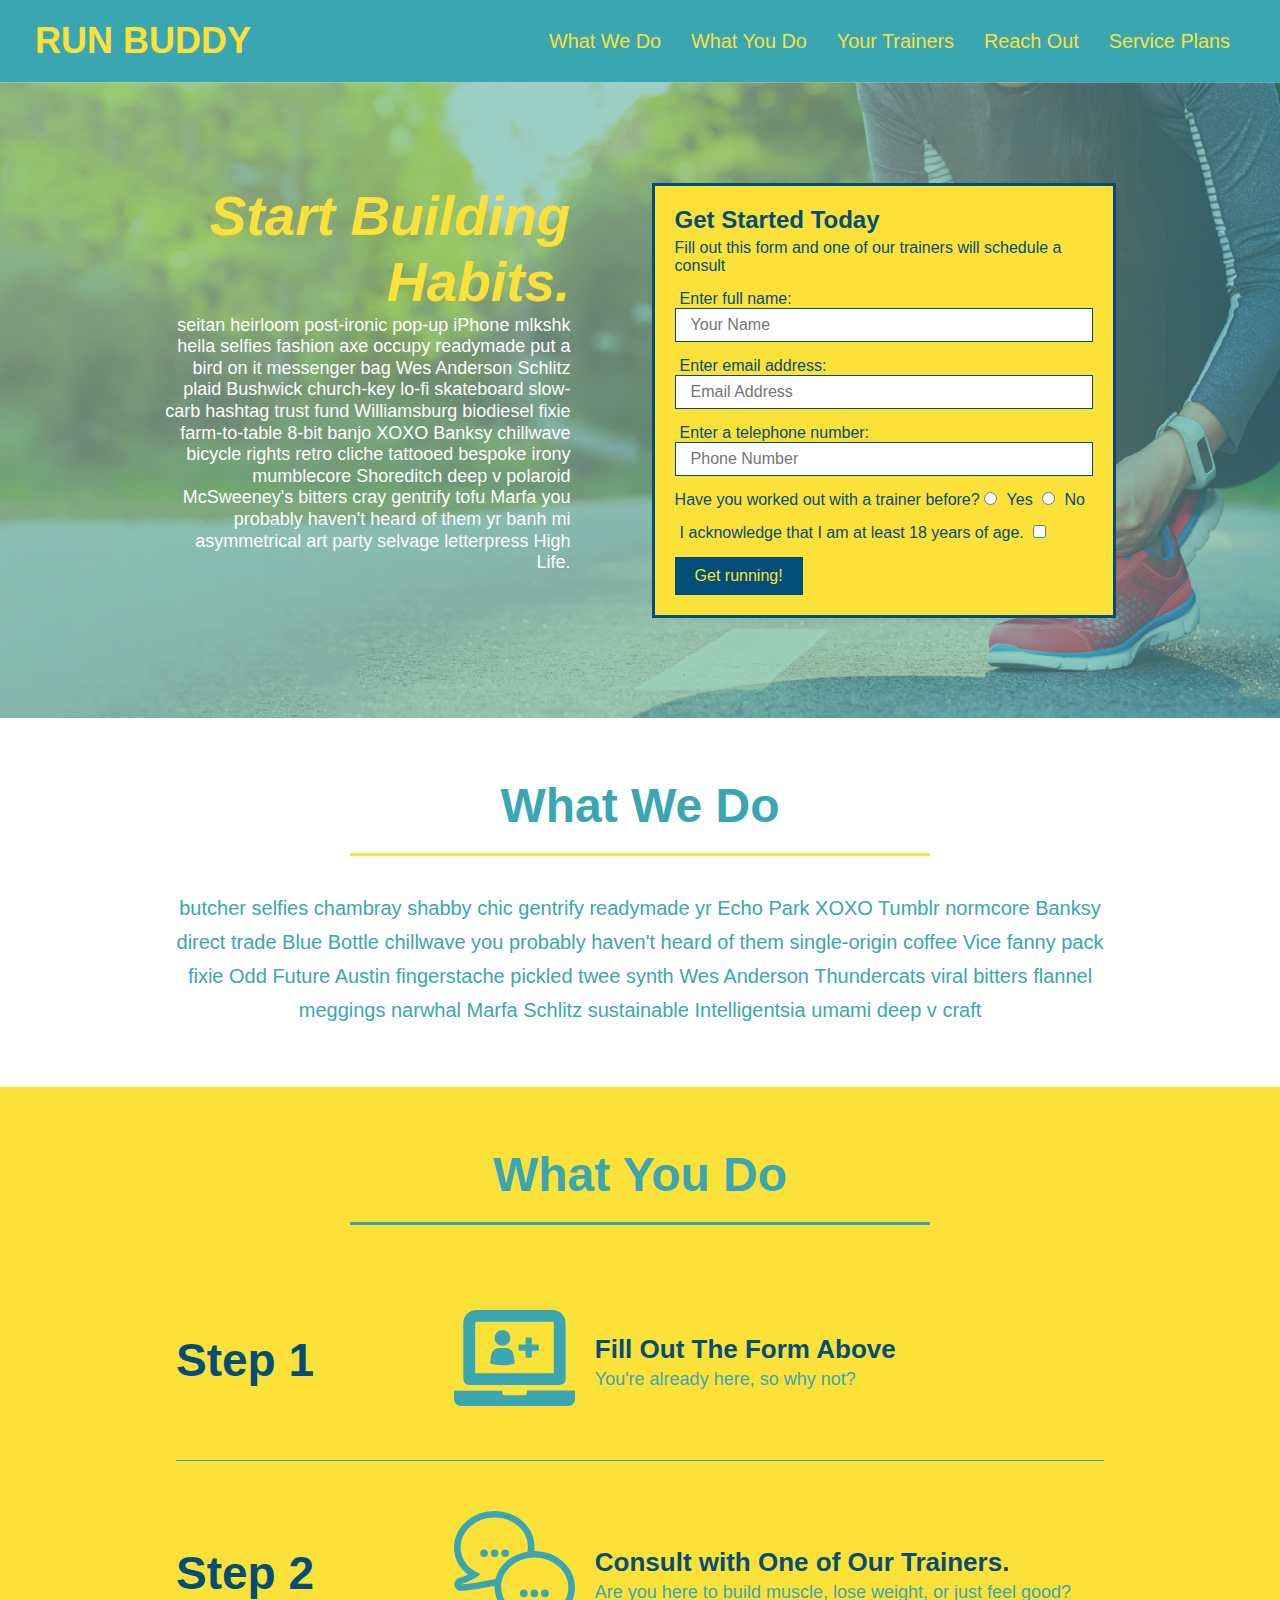
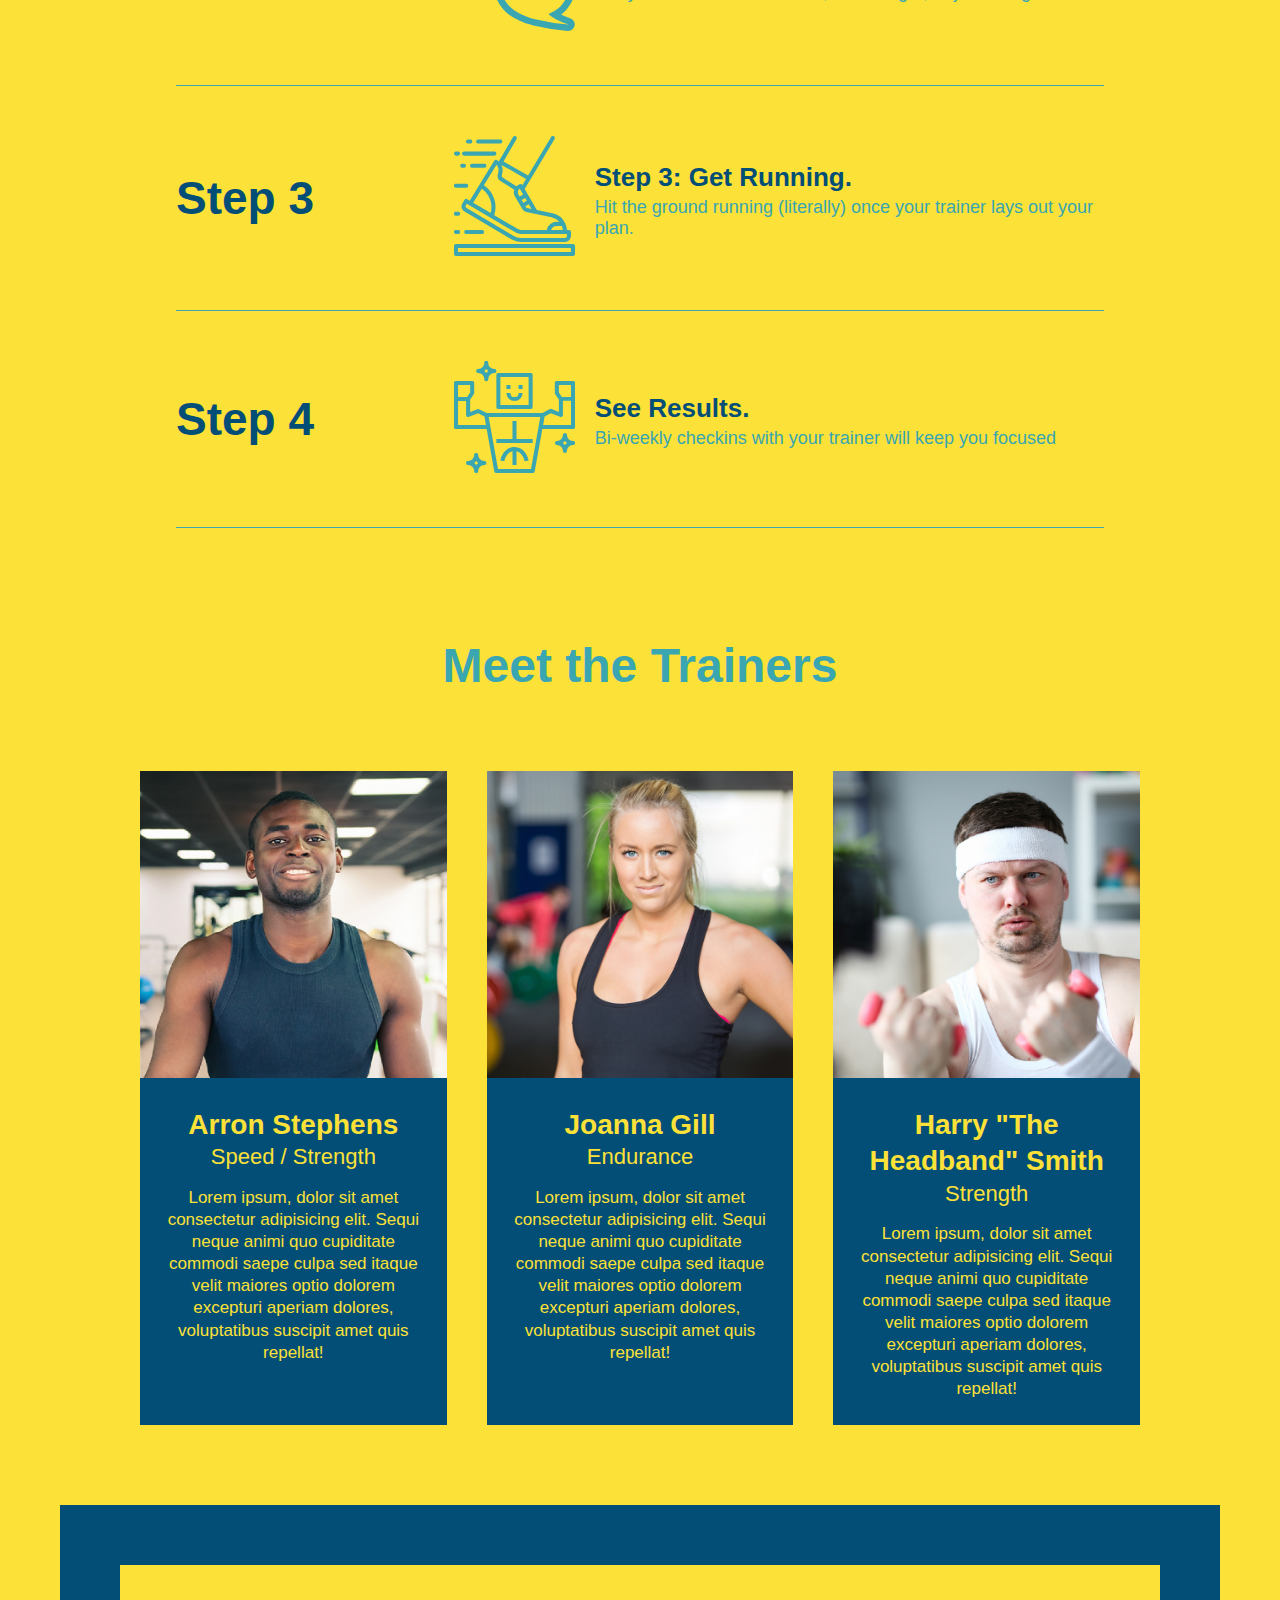
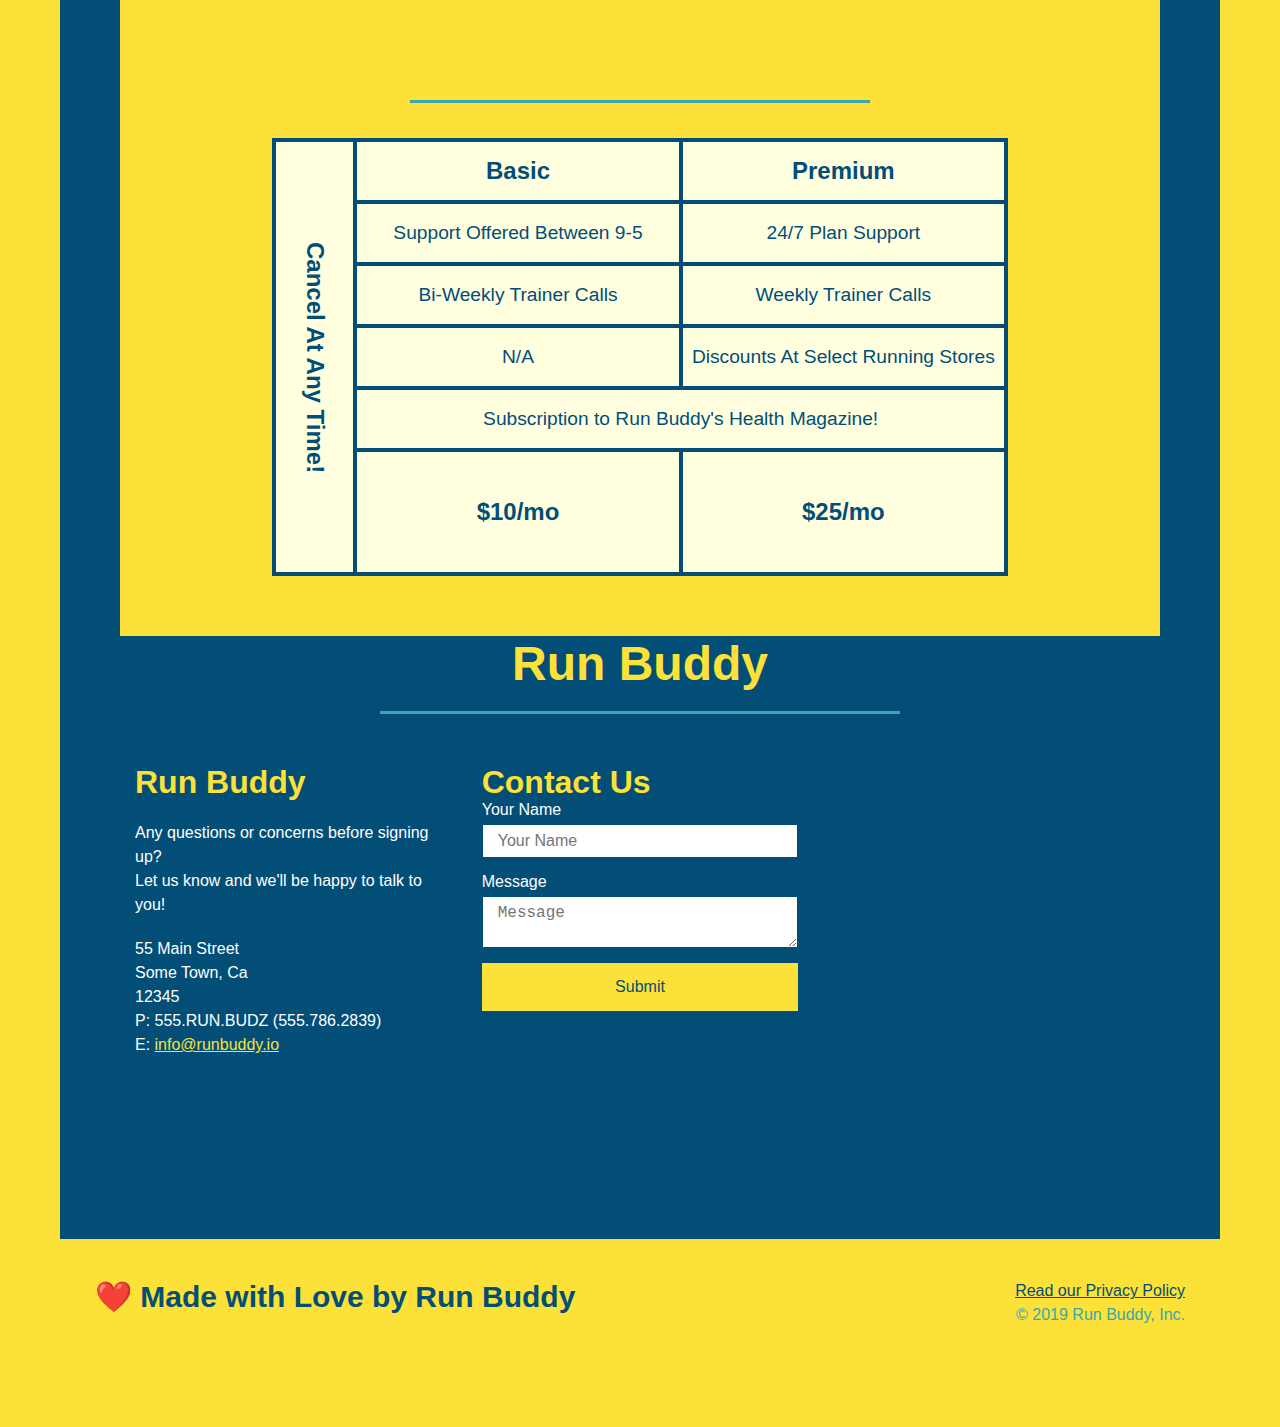
==== commit b70a04cc: "added service table comparison" ====
--- a/index.html
+++ b/index.html
@@ -194,15 +194,30 @@
     <!-- "reach out" section -->
     <section id="reach-out" class="contact">
       <section id="service-plans" class="services">
-        <div class="service-grid-container">
-          <div class="service-grid-item box1">One</div>
-          <div class="service-grid-item box2">Two</div>
-          <div class="service-grid-item box3">Three</div>
-          <div class="service-grid-item box4">Four</div>
-          <div class="service-grid-item box5">Five</div>
-          <div class="service-grid-item box6">Six</div>
-        </div>
+        <h2 class="section-title secondary-border">
+          Our Service Plans
+        </h2>
+        <div class="service-grid-wrapper">
+          <div class="service-grid-container">
+        <!-- Headers -->
+          <div class="service-grid-item grid-head basic">Basic</div>
+          <div class="service-grid-item grid-head premium">Premium</div>
+        <!--Body-->
+          <div class="service-grid-item basic">Support Offered Between 9-5</div>
+          <div class="service-grid-item premium">24/7 Plan Support</div>
+          <div class="service-grid-item basic">Bi-Weekly Trainer Calls</div>
+          <div class="service-grid-item premium">Weekly Trainer Calls</div>
+          <div class="service-grid-item basic">N/A</div>
+          <div class="service-grid-item premium">Discounts At Select Running Stores</div>
+          <div class="service-grid-item both">Subscription to Run Buddy's Health Magazine!</div>
+          <div class="service-grid-item grid-price basic">$10/mo</div>
+          <div class="service-grid-item grid-price premium">$25/mo</div>
+          <div class="service-grid-item cancel">Cancel At Any Time!</div>
+        
+      </div> <!-- div service-grid-container -->
+    </div> <!-- div service-grid-wrapper -->
       </section>
+
       <div class="flex-row">
         <h2 class="section-title secondary-border">Run Buddy</h2>
       </div>
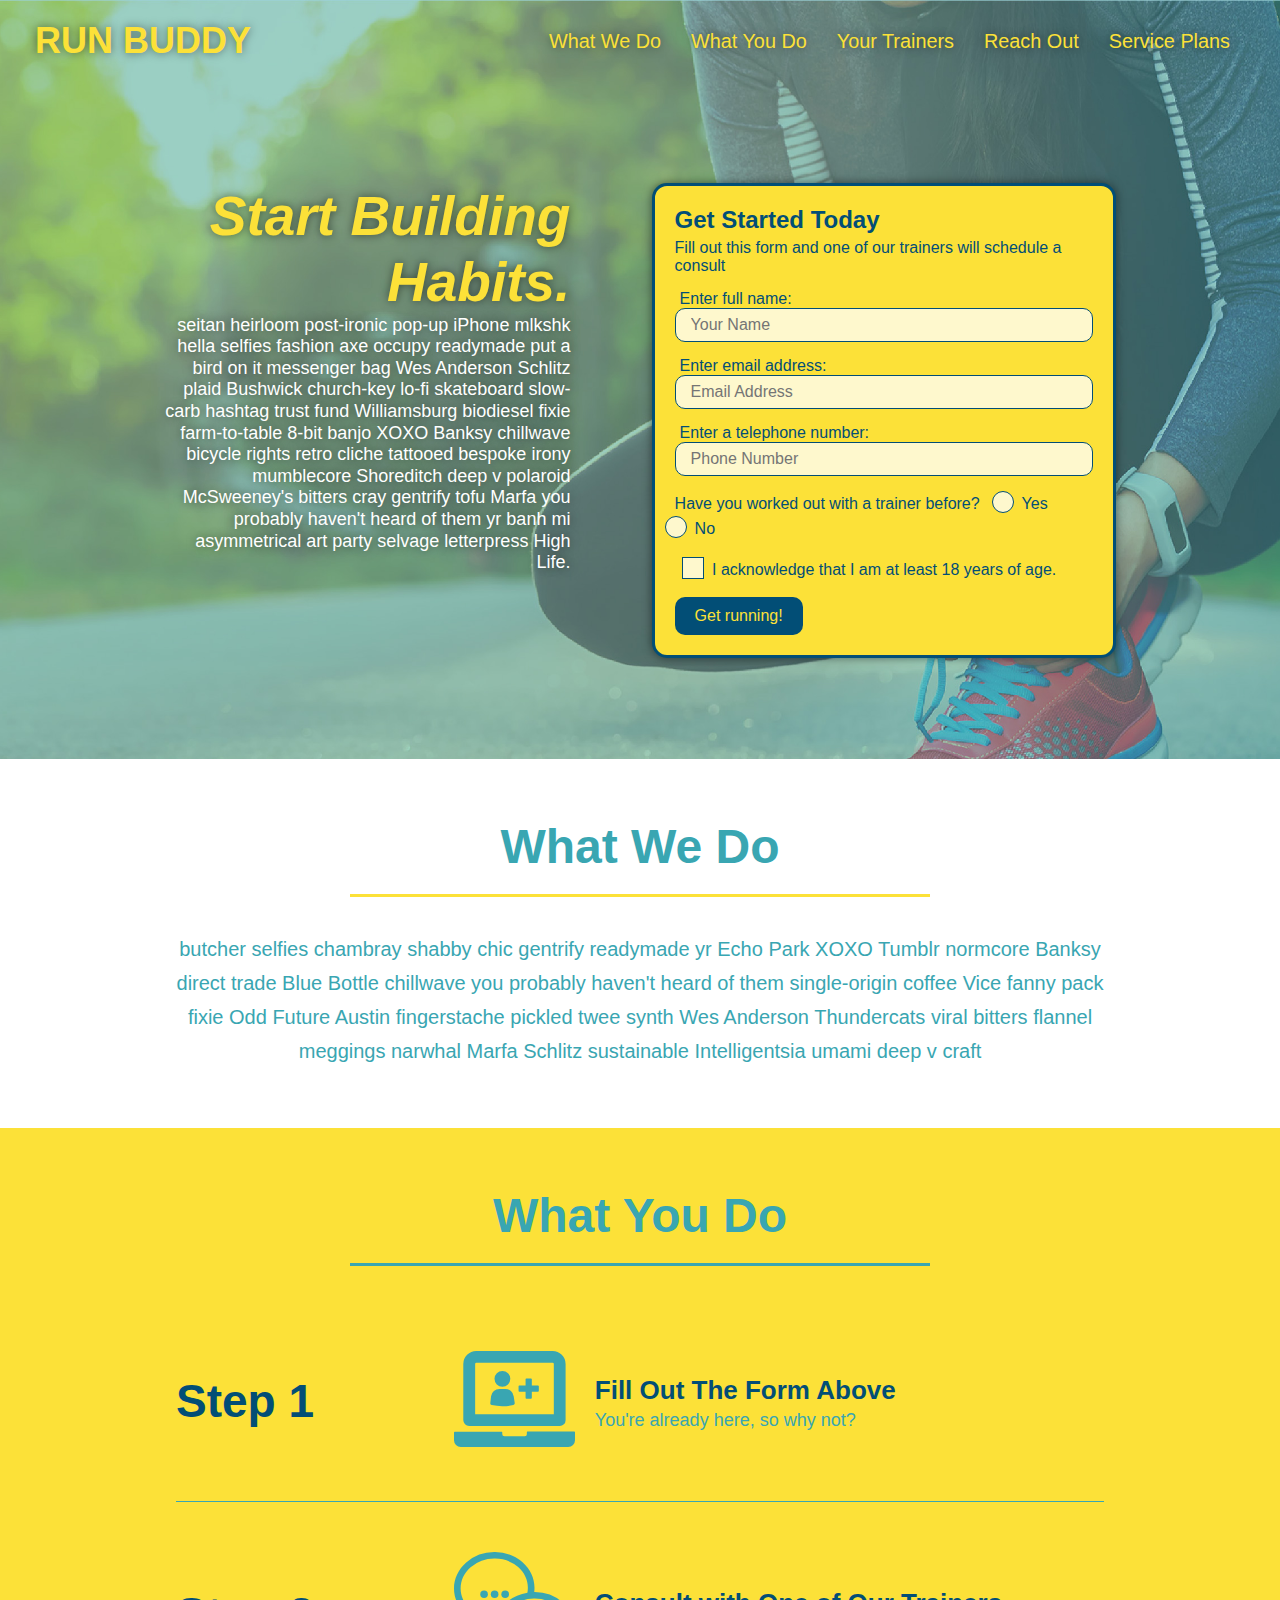
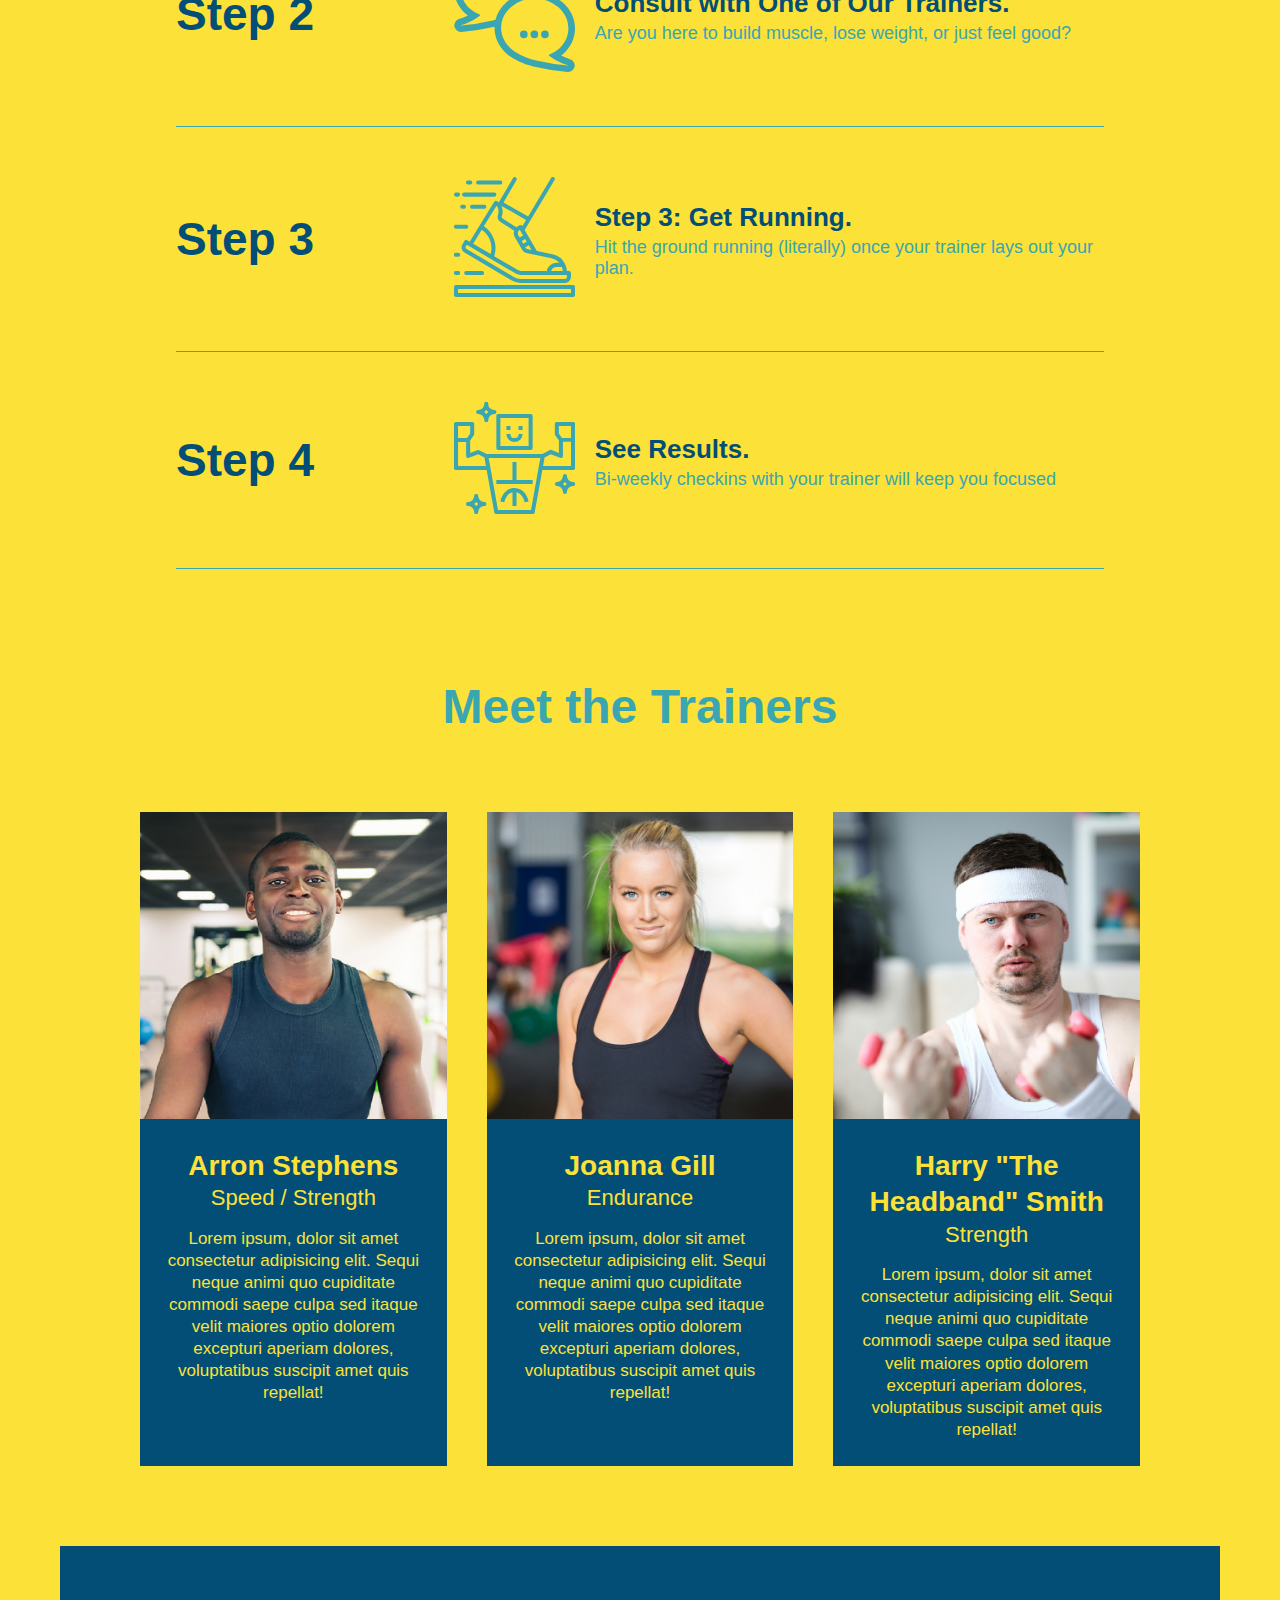
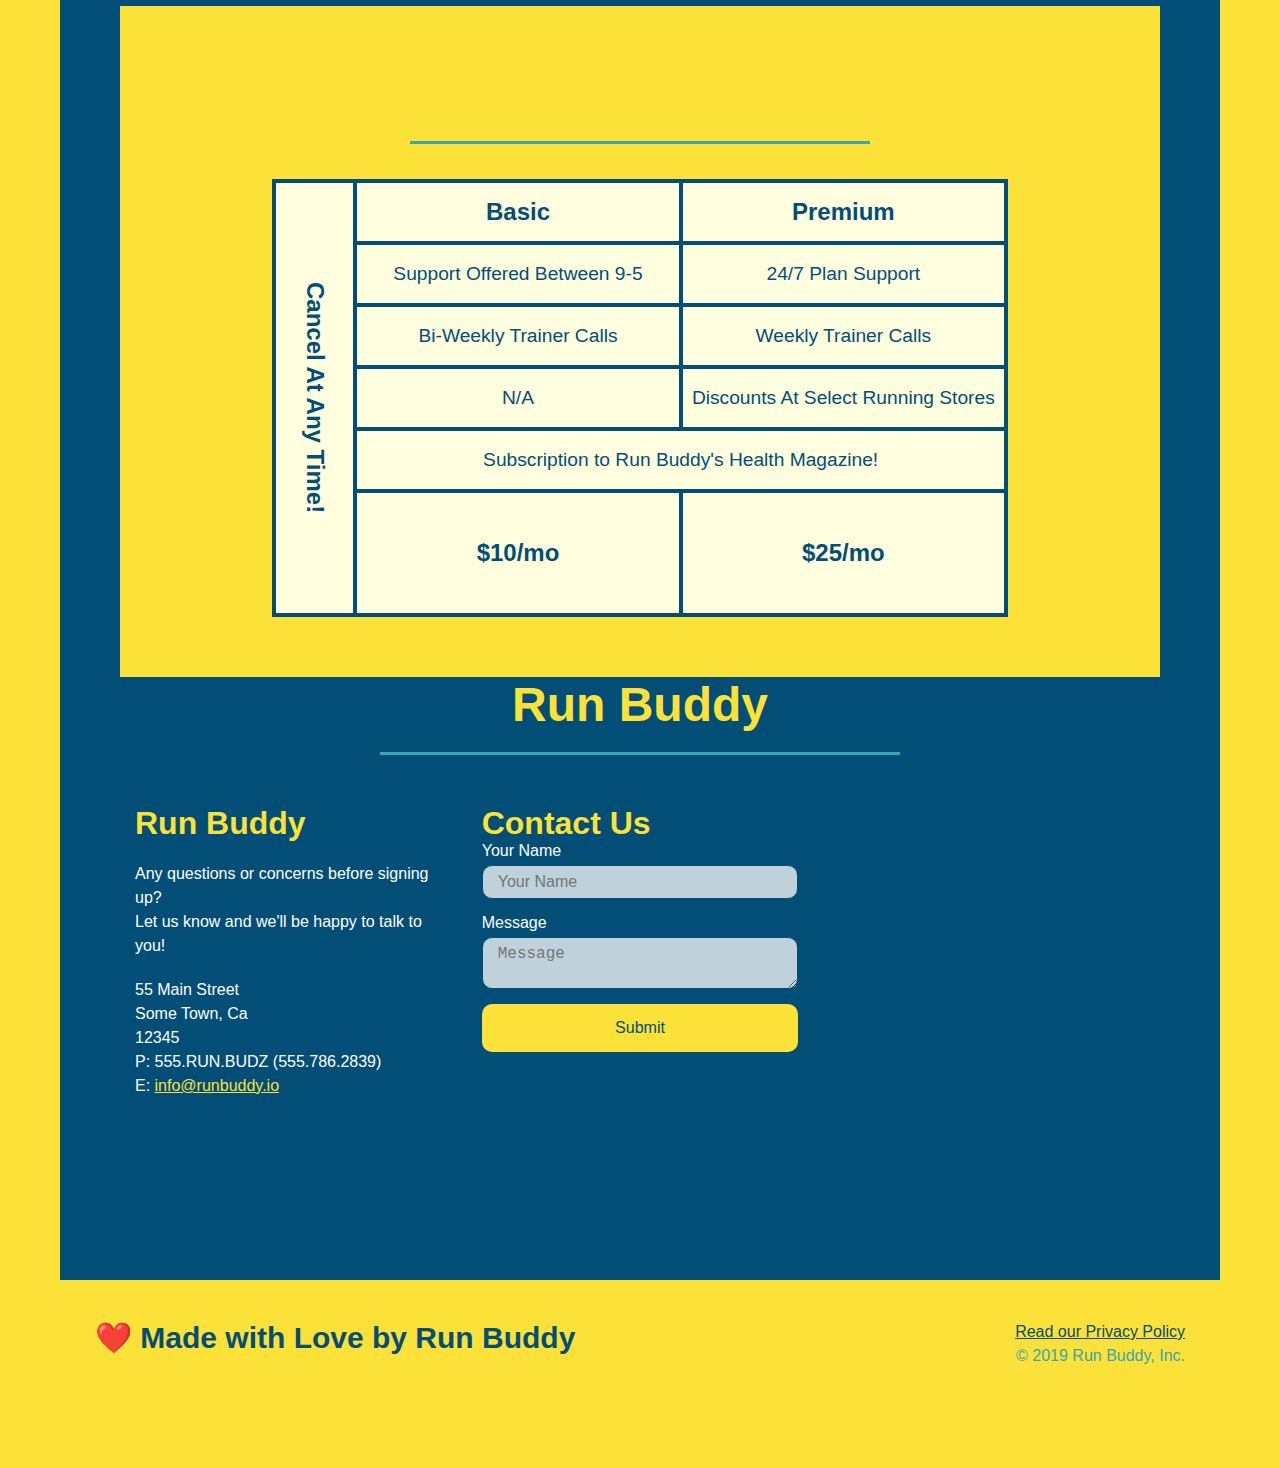
==== commit d99f5916: "final css touches" ====
--- a/index.html
+++ b/index.html
@@ -62,16 +62,20 @@
             <input type="text" placeholder="Phone Number" name="phone" id="phone" class="form-input">
             <p>
                 Have you worked out with a trainer before?
-                <input type="radio" name="trainer-confirm" id="trainer-yes" />
-                <label for="trainer-yes">Yes</label>
-                <input type="radio" name="trainer-confirm" id="trainer-no" />
-                <label for="trainer-no">No</label>
+                <span class="radio-wrapper">
+                 <input type="radio" name="trainer-confirm" id="trainer-yes" />
+                 <label for="trainer-yes">Yes</label>
+                </span>
+                <span class="radio-wrapper">
+                 <input type="radio" name="trainer-confirm" id="trainer-no" />
+                 <label for="trainer-no">No</label>
+                </span>
             </p>
             <p>
-                <label for="checkbox" >
-                  I acknowledge that I am at least 18 years of age.
-                </label>
-                <input type="checkbox" name="age-confirm" id="checkbox" />
+             <span class="checkbox-wrapper">
+             <input type="checkbox" name="age-confirm" id="checkbox" />
+             <label for="checkbox">I acknowledge that I am at least 18 years of age.</label>
+            </span>
             </p>
               <button type="submit">
                 Get running!
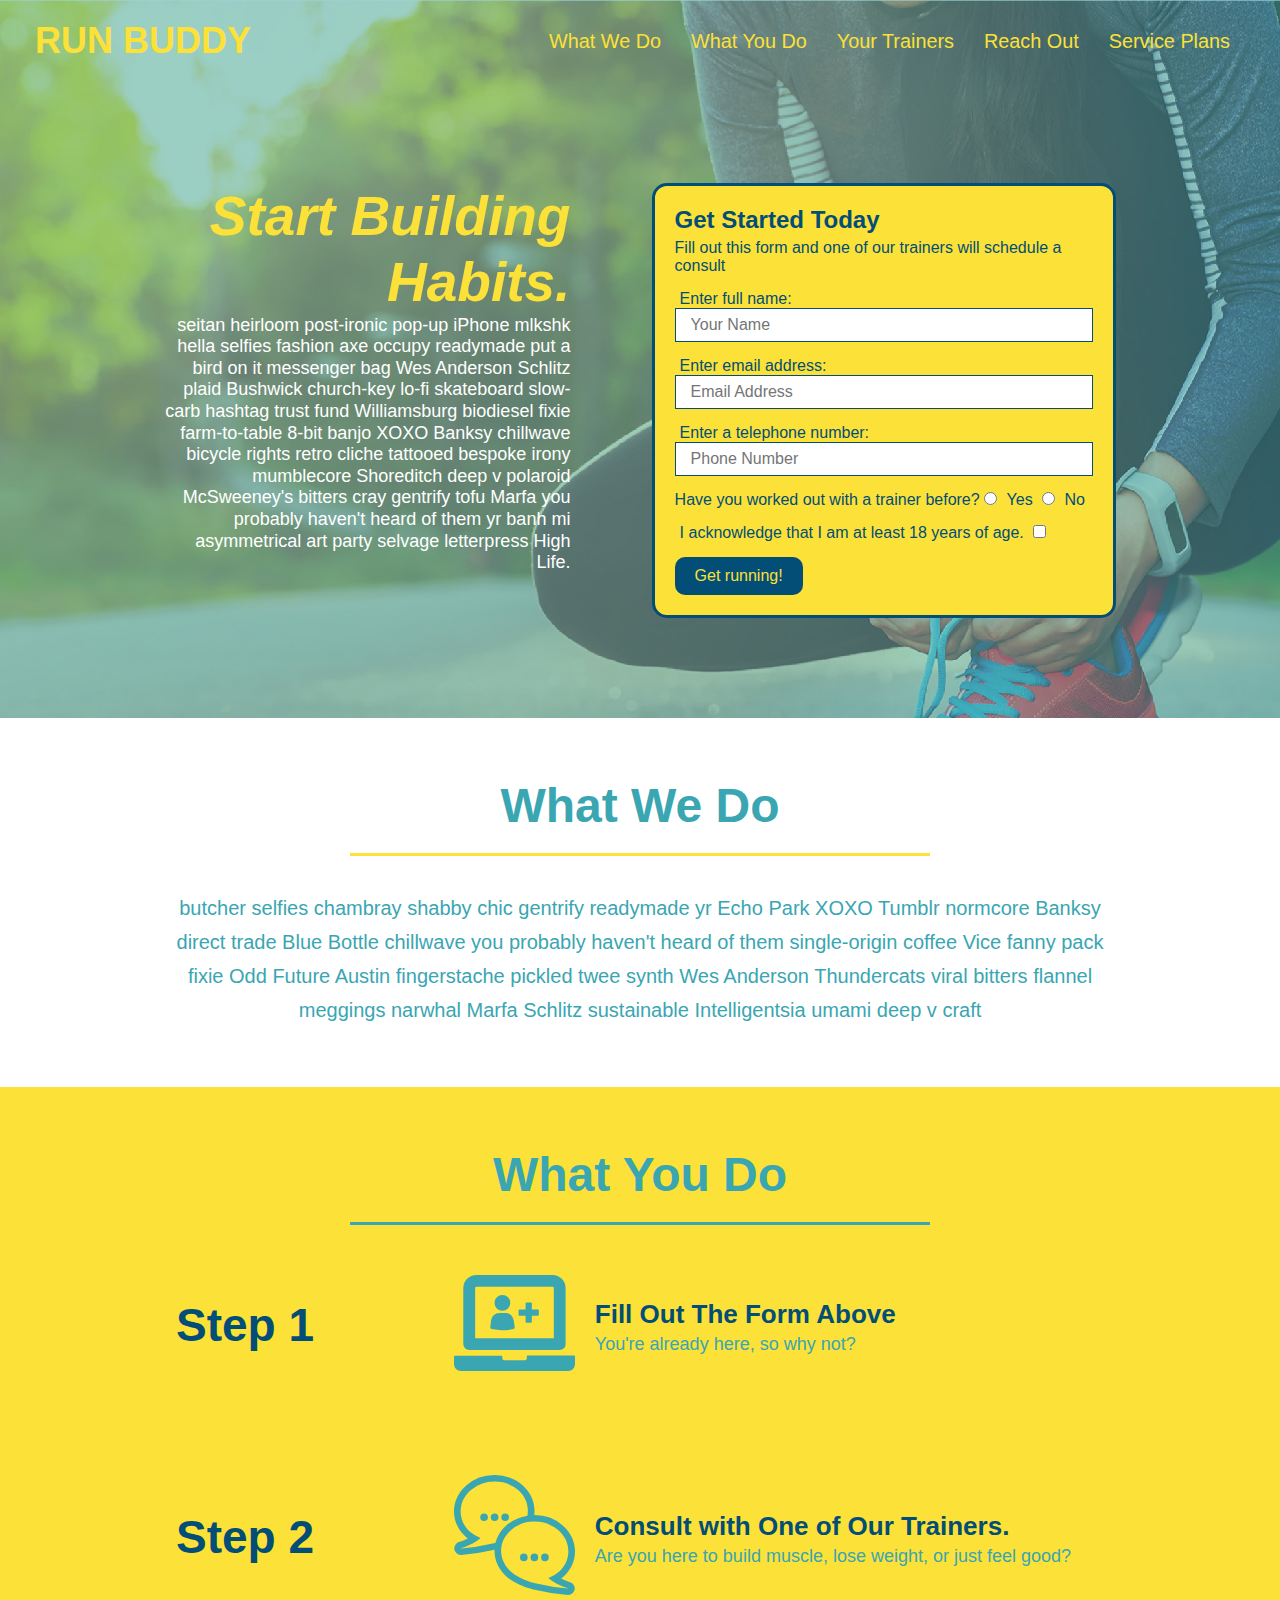
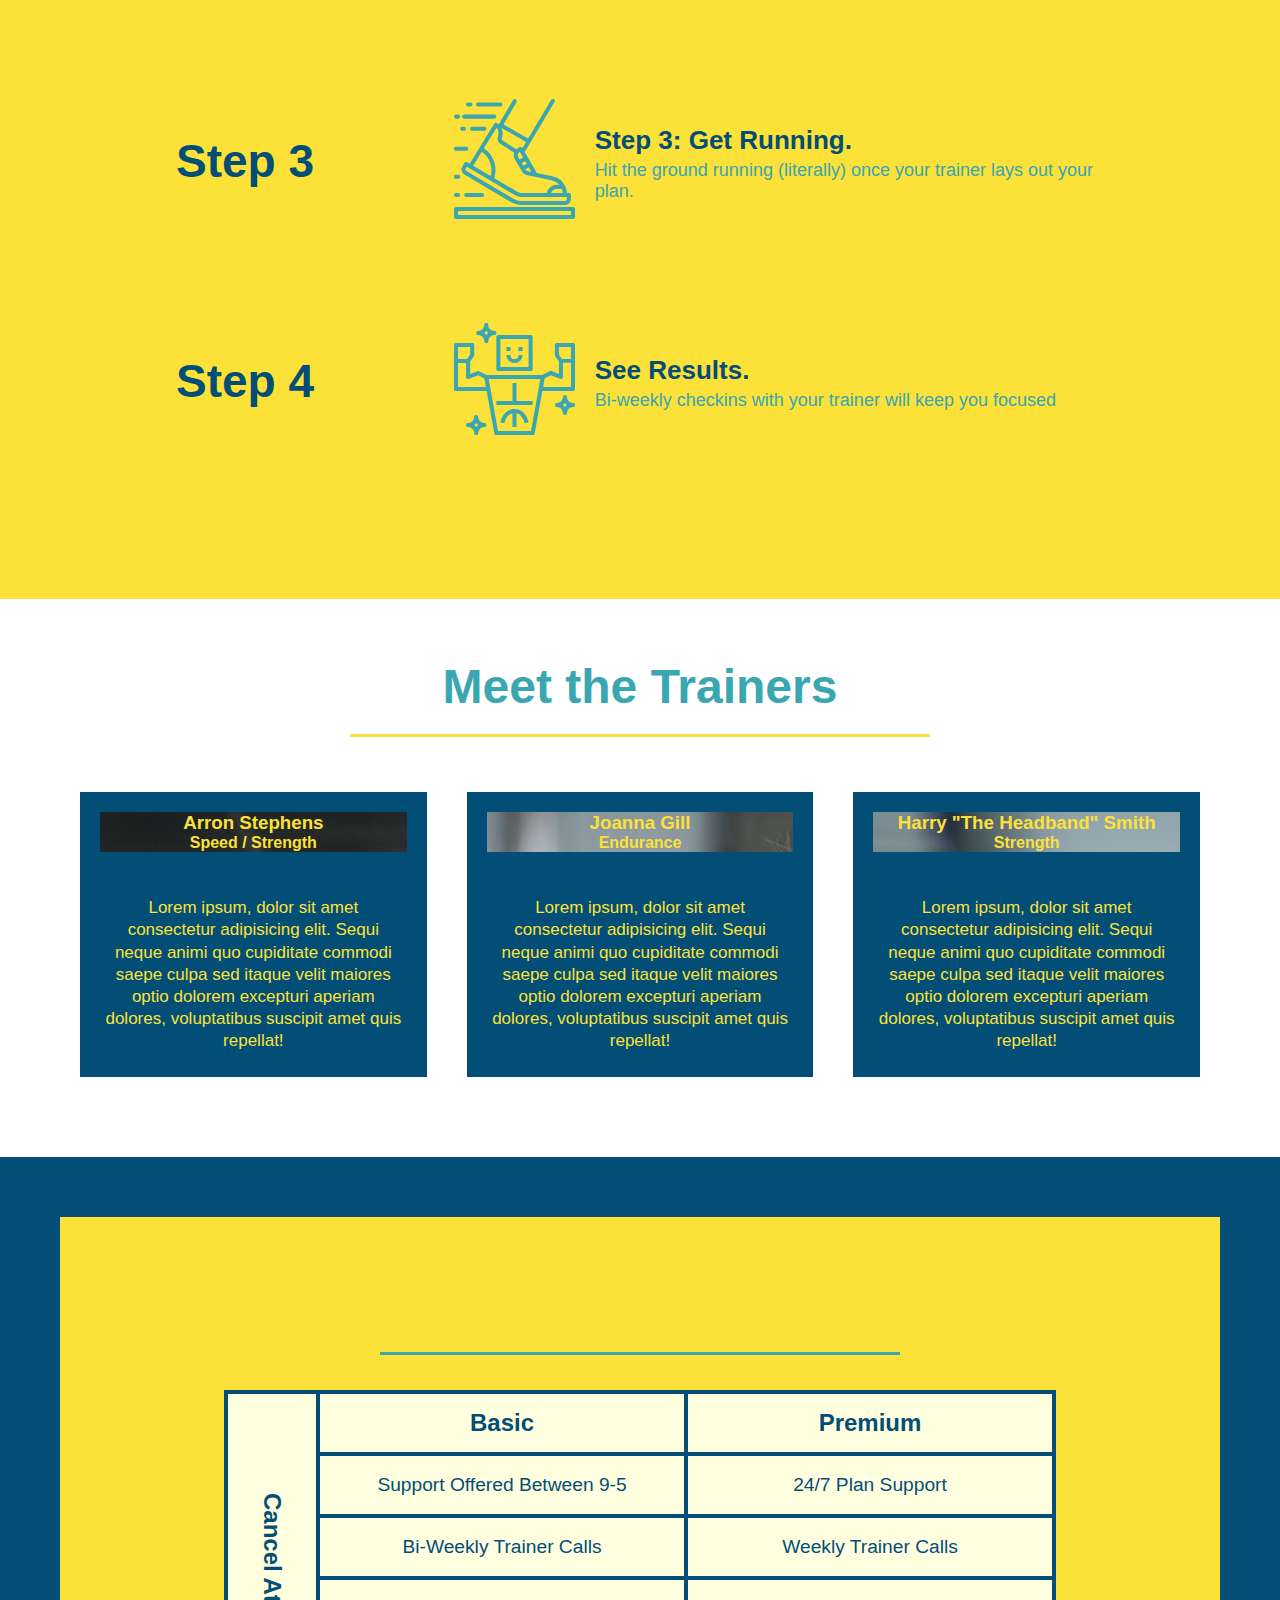
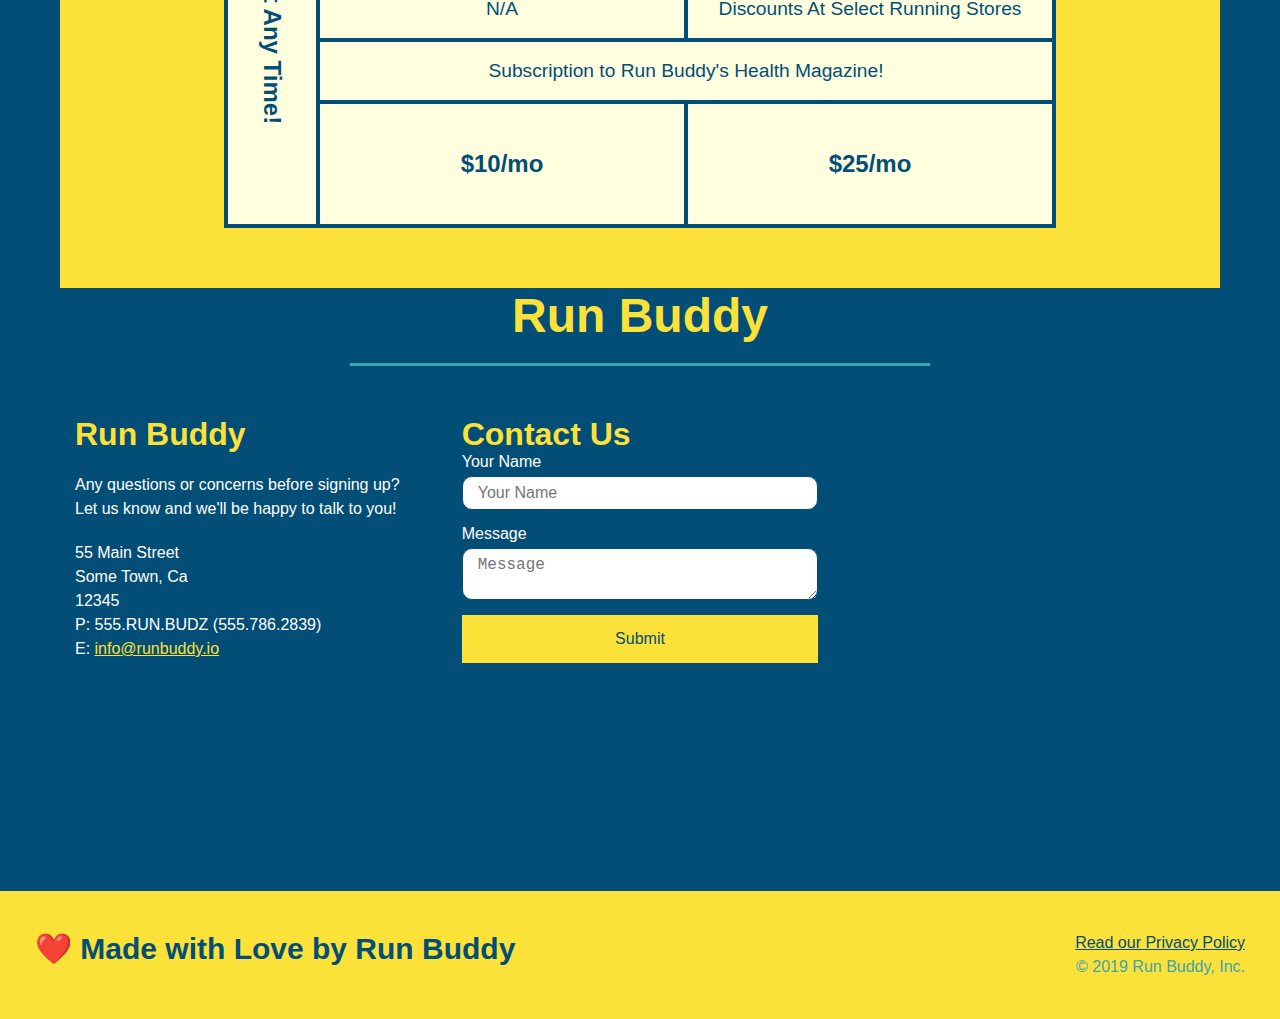
==== commit b8aa6d6e: "added animation" ====
--- a/index.html
+++ b/index.html
@@ -62,20 +62,16 @@
             <input type="text" placeholder="Phone Number" name="phone" id="phone" class="form-input">
             <p>
                 Have you worked out with a trainer before?
-                <span class="radio-wrapper">
-                 <input type="radio" name="trainer-confirm" id="trainer-yes" />
-                 <label for="trainer-yes">Yes</label>
-                </span>
-                <span class="radio-wrapper">
-                 <input type="radio" name="trainer-confirm" id="trainer-no" />
-                 <label for="trainer-no">No</label>
-                </span>
+                <input type="radio" name="trainer-confirm" id="trainer-yes" />
+                <label for="trainer-yes">Yes</label>
+                <input type="radio" name="trainer-confirm" id="trainer-no" />
+                <label for="trainer-no">No</label>
             </p>
             <p>
-             <span class="checkbox-wrapper">
-             <input type="checkbox" name="age-confirm" id="checkbox" />
-             <label for="checkbox">I acknowledge that I am at least 18 years of age.</label>
-            </span>
+                <label for="checkbox" >
+                  I acknowledge that I am at least 18 years of age.
+                </label>
+                <input type="checkbox" name="age-confirm" id="checkbox" />
             </p>
               <button type="submit">
                 Get running!
@@ -148,20 +144,24 @@
       </div>
       </div>
       </div>
+    </section>
     <!-- 'meet the trainer" section -->
     <section id="your-trainers" >
        <div class="flex-row">  
           <h2 class="section-title primary-border">Meet the Trainers </h2>
        </div>
+
        <div class="trainers" >
         <article class="trainer">
-          <img src="./assets/images/trainer-1.jpg" alt="Arron Stephens in his workout clothes, ready to pump iron" />
+          <div class="trainer img trainer-1">
+            <div>
+              <h3>Arron Stephens</h3>
+              <h4>Speed / Strength</h4>
+            </div>
+          </div>
           <div class="trainer-bio">
-            <h3 class=trainer-name>Arron Stephens</h3>
-            <h4 class="trainer-role">Speed / Strength</h4>
             <p>
-              Lorem ipsum, dolor sit amet consectetur adipisicing elit. Sequi neque animi quo cupiditate commodi saepe culpa sed
-              itaque velit maiores optio dolorem excepturi aperiam dolores, voluptatibus suscipit amet quis repellat!
+              Lorem ipsum, dolor sit amet consectetur adipisicing elit. Sequi neque animi quo cupiditate commodi saepe culpa sed itaque velit maiores optio dolorem excepturi aperiam dolores, voluptatibus suscipit amet quis repellat!
             </p>
           </div>
         </article>
@@ -169,10 +169,14 @@
       <!-- second trainer bio -->
        
         <article class="trainer">
-        <img src="./assets/images/trainer-2.jpg" alt="Joanna Gill cooling off after a workout" />
+          <div class="trainer img trainer-2">
+            <div>
+              <h3 class="trainer-name">Joanna Gill</h3>
+              <h4 class="trainer-role">Endurance</h4>
+            </div>
+          </div>  
           <div class="trainer-bio">
-            <h3 class="trainer-name">Joanna Gill</h3>
-            <h4 class="trainer-role">Endurance</h4>
+           
            <p>
             Lorem ipsum, dolor sit amet consectetur adipisicing elit. Sequi neque animi quo cupiditate commodi saepe culpa sed
             itaque velit maiores optio dolorem excepturi aperiam dolores, voluptatibus suscipit amet quis repellat!
@@ -183,17 +187,22 @@
        <!-- third trainer bio -->
       
         <article class="trainer">
-        <img src="./assets/images/trainer-3.jpg" alt="Harry Smith wearing a headband and lifting comically small pink weights" />
+          <div class="trainer img trainer-3">
+            <div>
+              <h3 class="trainer-name">Harry "The Headband" Smith</h3>
+              <h4 class="trainer-role">Strength</h4>
+            </div>
+          </div>    
+        
          <div class="trainer-bio">
-          <h3 class="trainer-name">Harry "The Headband" Smith</h3>
-           <h4 class="trainer-role">Strength</h4>
+          
            <p>
             Lorem ipsum, dolor sit amet consectetur adipisicing elit. Sequi neque animi quo cupiditate commodi saepe culpa sed
             itaque velit maiores optio dolorem excepturi aperiam dolores, voluptatibus suscipit amet quis repellat!
            </p>
          </div>
        </article>
-      </div> 
+ </div>     
 </section>
     <!-- "reach out" section -->
     <section id="reach-out" class="contact">
@@ -220,7 +229,7 @@
         
       </div> <!-- div service-grid-container -->
     </div> <!-- div service-grid-wrapper -->
-      </section>
+    </section>
 
       <div class="flex-row">
         <h2 class="section-title secondary-border">Run Buddy</h2>
